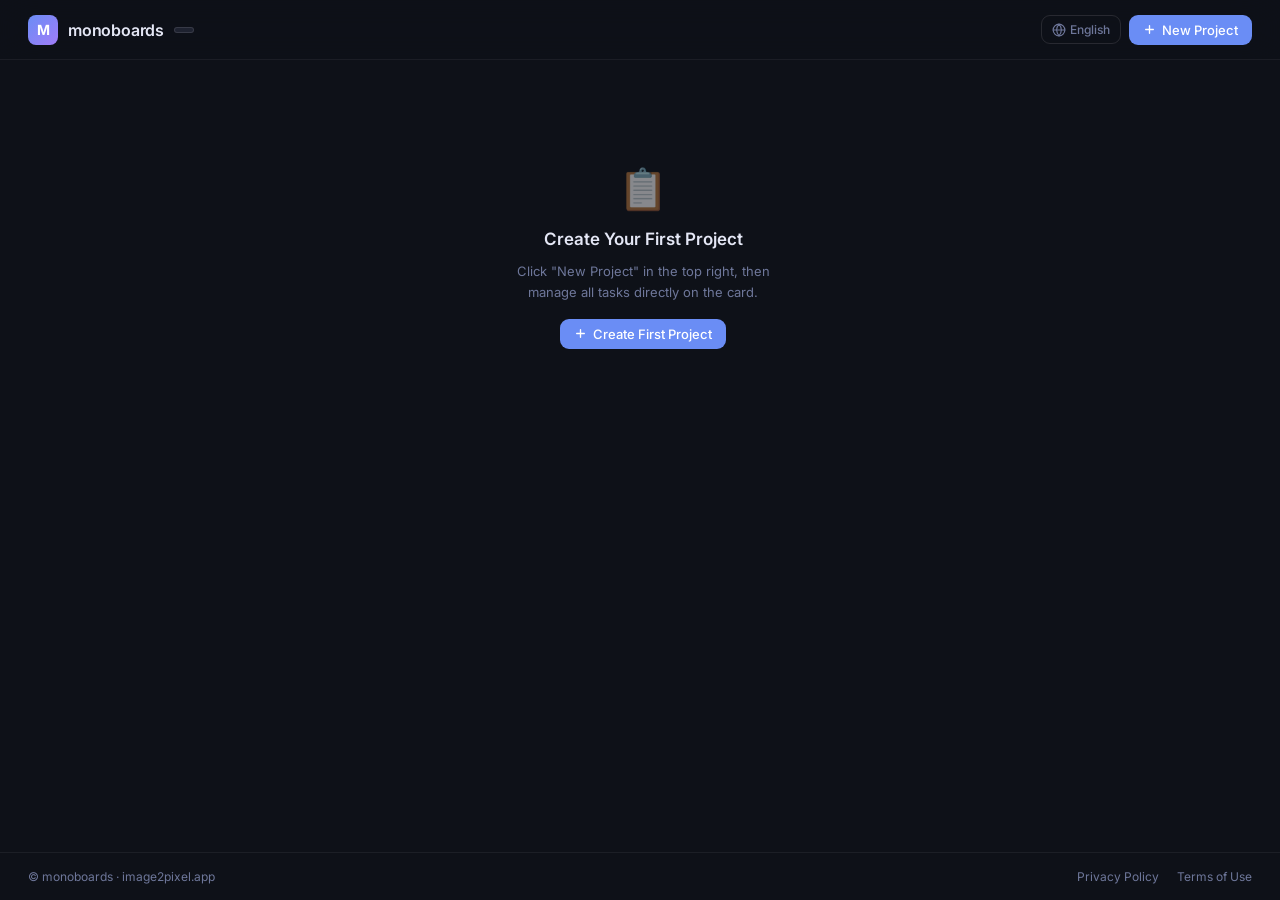
==== index.html @ 30603630 "chore: initial publish of static kanban app, README, and gitignore Made-with: Cursor" ====
<!DOCTYPE html>
<html lang="zh-TW">
<head>
  <meta charset="UTF-8" />
  <meta name="viewport" content="width=device-width, initial-scale=1.0" />
  <title>monoboards</title>
  <link rel="preconnect" href="https://fonts.googleapis.com">
  <link rel="preconnect" href="https://fonts.gstatic.com" crossorigin>
  <link href="https://fonts.googleapis.com/css2?family=Inter:ital,opsz,wght@0,14..32,300;0,14..32,400;0,14..32,500;0,14..32,600;0,14..32,700;1,14..32,400&display=swap" rel="stylesheet">
  <style>
    *, *::before, *::after { box-sizing: border-box; margin: 0; padding: 0; }
    :root {
      --bg: #0e1118;
      --surface: #161922;
      --surface2: #1e2230;
      --surface3: #272c3f;
      --border: rgba(255,255,255,0.06);
      --border2: rgba(255,255,255,0.11);
      --text: #e4e7f5;
      --text-muted: #6e779a;
      --text-dim: #3d4464;
      --accent: #6a8df5;
      --accent-soft: rgba(106,141,245,0.14);
      --accent-glow: rgba(106,141,245,0.35);
      --green: #3ecf72;
      --red: #f06b6b;
      --red-soft: rgba(240,107,107,0.12);
      --radius: 14px;
      --radius-sm: 9px;
      --radius-xs: 6px;
      --shadow: 0 2px 16px rgba(0,0,0,0.35);
      --shadow-lg: 0 8px 40px rgba(0,0,0,0.55);
    }
    html, body { min-height: 100%; font-family: 'Inter', -apple-system, sans-serif; background: var(--bg); color: var(--text); -webkit-font-smoothing: antialiased; }
    ::-webkit-scrollbar { width: 5px; height: 5px; }
    ::-webkit-scrollbar-track { background: transparent; }
    ::-webkit-scrollbar-thumb { background: var(--surface3); border-radius: 3px; }
    .app { min-height: 100vh; display: flex; flex-direction: column; }
    .header { position: sticky; top: 0; z-index: 50; background: rgba(14,17,24,0.88); backdrop-filter: blur(20px); border-bottom: 1px solid var(--border); padding: 0 28px; height: 60px; display: flex; align-items: center; justify-content: space-between; }
    .header-left { display: flex; align-items: center; gap: 10px; }
    .logo { width: 30px; height: 30px; border-radius: 8px; background: linear-gradient(135deg, #6a8df5 0%, #a07cf8 100%); display: flex; align-items: center; justify-content: center; font-size: 14px; font-weight: 700; color: #fff; letter-spacing: -0.5px; flex-shrink: 0; }
    .header-title { font-size: 16px; font-weight: 600; letter-spacing: -0.2px; }
    .header-badge { font-size: 11px; color: var(--text-muted); background: var(--surface2); border: 1px solid var(--border2); padding: 2px 9px; border-radius: 100px; }
    .header-actions { display: flex; gap: 8px; align-items: center; }
    .btn { display: inline-flex; align-items: center; gap: 6px; padding: 7px 14px; border-radius: var(--radius-sm); font-size: 13px; font-weight: 500; cursor: pointer; border: none; transition: all 0.15s ease; white-space: nowrap; font-family: inherit; }
    .btn-primary { background: var(--accent); color: #fff; }
    .btn-primary:hover { filter: brightness(1.12); box-shadow: 0 4px 14px var(--accent-glow); transform: translateY(-1px); }
    .btn-ghost { background: transparent; color: var(--text-muted); border: 1px solid var(--border2); }
    .btn-ghost:hover { background: var(--surface2); color: var(--text); }
    .icon-btn { width: 28px; height: 28px; border-radius: var(--radius-xs); background: transparent; border: none; cursor: pointer; display: flex; align-items: center; justify-content: center; color: var(--text-dim); transition: all 0.13s ease; flex-shrink: 0; }
    .icon-btn:hover { background: var(--surface3); color: var(--text-muted); }
    .icon-btn.del:hover { background: var(--red-soft); color: var(--red); }
    .lang-wrap { position: relative; }
    .lang-btn { gap: 4px; padding: 6px 10px; font-size: 12px; }
    .lang-menu { position: absolute; right: 0; top: 38px; z-index: 60; background: var(--surface); border: 1px solid var(--border2); border-radius: var(--radius-sm); box-shadow: var(--shadow-lg); min-width: 130px; padding: 6px; display: none; }
    .lang-menu.open { display: block; }
    .lang-item { width: 100%; display: flex; align-items: center; gap: 8px; padding: 8px 10px; border-radius: 8px; background: transparent; border: none; color: var(--text); cursor: pointer; font-family: inherit; font-size: 13px; text-align: left; }
    .lang-item:hover { background: var(--surface2); }
    .lang-item.active { color: var(--accent); }
    .main { flex: 1; padding: 24px 18px 24px 24px; overflow-x: auto; }
    .grid { display: flex; gap: 18px; align-items: flex-start; flex-wrap: nowrap; overflow-x: auto; overflow-y: hidden; padding-bottom: 8px; scroll-snap-type: x proximity; width: max-content; min-width: 100%; }
    .empty { min-width: 100%; display: flex; flex-direction: column; align-items: center; justify-content: center; gap: 12px; padding: 80px 20px; text-align: center; }
    .empty-icon { font-size: 40px; margin-bottom: 4px; opacity: 0.5; }
    .empty h2 { font-size: 17px; font-weight: 600; }
    .empty p { font-size: 13px; color: var(--text-muted); max-width: 280px; line-height: 1.6; }
    .card { width: 350px; flex: 0 0 350px; background: var(--surface); border: 1px solid var(--border); border-radius: var(--radius); display: flex; flex-direction: column; transition: border-color 0.2s, box-shadow 0.2s; scroll-snap-align: start; }
    .card:hover { border-color: var(--border2); box-shadow: var(--shadow); }
    .card.dragging { opacity: 0.55; transform: scale(0.98); }
    .card.drop-before { box-shadow: inset 3px 0 0 var(--accent); }
    .card.drop-after { box-shadow: inset -3px 0 0 var(--accent); }
    .card-accent { height: 3px; border-radius: var(--radius) var(--radius) 0 0; background: linear-gradient(90deg, var(--accent), #a07cf8); opacity: 0; transition: opacity 0.2s; }
    .card:hover .card-accent { opacity: 1; }
    .card-accent.full { opacity: 1; background: linear-gradient(90deg, var(--green), #34d39a); }
    .card-head { padding: 18px 18px 14px; display: flex; align-items: flex-start; gap: 10px; }
    .card-title-wrap { flex: 1; min-width: 0; }
    .card-name { font-size: 14px; font-weight: 600; color: var(--text); background: transparent; border: 1px solid transparent; border-radius: var(--radius-xs); padding: 2px 5px; margin: -2px -5px; width: 100%; outline: none; font-family: inherit; cursor: text; white-space: nowrap; overflow: hidden; text-overflow: ellipsis; transition: border-color 0.13s, background 0.13s; }
    .card-name:focus { border-color: var(--accent); background: var(--surface2); white-space: normal; overflow: visible; text-overflow: clip; }
    .card-name::placeholder { color: var(--text-dim); }
    .card-meta { font-size: 11px; color: var(--text-muted); margin-top: 3px; padding-left: 5px; }
    .card-actions { display: flex; gap: 2px; }
    .card-progress { padding: 0 18px 14px; }
    .prog-row { display: flex; justify-content: space-between; align-items: center; margin-bottom: 7px; }
    .prog-counts { font-size: 12px; color: var(--text-muted); }
    .prog-pct { font-size: 12px; font-weight: 600; color: var(--accent); }
    .prog-pct.done-all { color: var(--green); }
    .prog-track { height: 5px; background: var(--surface3); border-radius: 3px; overflow: hidden; }
    .prog-fill { height: 100%; border-radius: 3px; background: linear-gradient(90deg, var(--accent), #a07cf8); transition: width 0.35s cubic-bezier(0.4,0,0.2,1); }
    .prog-fill.done-all { background: linear-gradient(90deg, var(--green), #34d39a); }
    .divider { height: 1px; background: var(--border); margin: 0 18px; }
    .card-todos { padding: 12px 18px 0; display: flex; flex-direction: column; gap: 5px; }
    .todo-item { display: flex; align-items: center; gap: 9px; padding: 8px 10px; border-radius: var(--radius-xs); background: transparent; border: 1px solid transparent; transition: background 0.12s, border-color 0.12s; }
    .todo-item:hover { background: var(--surface2); border-color: var(--border); }
    .cb { width: 17px; height: 17px; border-radius: 5px; flex-shrink: 0; border: 1.5px solid var(--border2); cursor: pointer; background: transparent; display: flex; align-items: center; justify-content: center; transition: all 0.13s ease; }
    .cb:hover { border-color: var(--accent); }
    .cb.on { background: var(--green); border-color: var(--green); }
    .cb.on::after { content: ''; width: 9px; height: 5.5px; border-left: 1.8px solid #0e1118; border-bottom: 1.8px solid #0e1118; transform: rotate(-45deg) translate(0.5px, -0.5px); display: block; }
    .todo-text { flex: 1; font-size: 13px; color: var(--text); line-height: 1.45; background: transparent; border: 1px solid transparent; border-radius: 4px; padding: 1px 4px; outline: none; font-family: inherit; cursor: text; word-break: break-word; transition: border-color 0.12s, background 0.12s; }
    .todo-text:focus { border-color: var(--accent); background: var(--surface2); }
    .todo-text.done { text-decoration: line-through; color: var(--text-dim); }
    .todo-del { opacity: 0; transition: opacity 0.12s; }
    .todo-item:hover .todo-del { opacity: 1; }
    .todo-empty { padding: 16px 10px; text-align: center; font-size: 12px; color: var(--text-dim); border: 1px dashed var(--border2); border-radius: var(--radius-xs); }
    .card-add { padding: 10px 18px 16px; display: flex; gap: 7px; align-items: center; }
    .add-input { flex: 1; padding: 8px 12px; background: var(--surface2); border: 1px solid var(--border2); border-radius: var(--radius-sm); color: var(--text); font-size: 13px; font-family: inherit; outline: none; transition: border-color 0.13s; }
    .add-input::placeholder { color: var(--text-dim); }
    .add-input:focus { border-color: var(--accent); }
    .add-btn { width: 32px; height: 32px; border-radius: var(--radius-sm); flex-shrink: 0; background: var(--accent-soft); border: 1px solid rgba(106,141,245,0.2); cursor: pointer; display: flex; align-items: center; justify-content: center; color: var(--accent); transition: all 0.13s ease; }
    .add-btn:hover { background: var(--accent); color: #fff; }
    .add-card { background: transparent; border: 1.5px dashed var(--border2); border-radius: var(--radius); min-height: 140px; display: flex; flex-direction: column; align-items: center; justify-content: center; gap: 7px; cursor: pointer; color: var(--text-muted); font-size: 13px; font-weight: 500; transition: all 0.18s ease; width: 350px; flex: 0 0 350px; scroll-snap-align: start; }
    .add-card:hover { border-color: var(--accent); background: var(--accent-soft); color: var(--accent); }
    .add-card-icon { font-size: 22px; opacity: 0.7; }
    .more-wrap { position: relative; }
    .more-menu { position: absolute; right: 0; top: 34px; z-index: 20; background: var(--surface); border: 1px solid var(--border2); border-radius: var(--radius-sm); box-shadow: var(--shadow-lg); min-width: 150px; padding: 6px; display: none; }
    .more-menu.open { display: block; }
    .more-item { width: 100%; display: flex; align-items: center; gap: 8px; padding: 8px 10px; border-radius: 8px; background: transparent; border: none; color: var(--text); cursor: pointer; font-family: inherit; font-size: 13px; text-align: left; }
    .more-item:hover { background: var(--surface2); }
    .more-item.danger { color: var(--red); }
    .more-item.danger:hover { background: var(--red-soft); }
    .overlay { position: fixed; inset: 0; z-index: 200; background: rgba(0,0,0,0.55); backdrop-filter: blur(6px); display: flex; align-items: center; justify-content: center; padding: 20px; }
    .overlay.hidden { display: none; }
    .modal { background: var(--surface); border: 1px solid var(--border2); border-radius: var(--radius); width: 100%; max-width: 380px; padding: 26px; box-shadow: var(--shadow-lg); animation: popIn 0.18s cubic-bezier(0.34,1.3,0.64,1); }
    @keyframes popIn { from { opacity:0; transform:scale(0.94) translateY(8px); } to { opacity:1; transform:none; } }
    .modal-title { font-size: 15px; font-weight: 600; margin-bottom: 18px; }
    .form-label { display: block; font-size: 11px; font-weight: 500; color: var(--text-muted); text-transform: uppercase; letter-spacing: 0.06em; margin-bottom: 6px; }
    .form-input { width: 100%; padding: 9px 13px; background: var(--surface2); border: 1px solid var(--border2); border-radius: var(--radius-sm); color: var(--text); font-size: 14px; font-family: inherit; outline: none; transition: border-color 0.13s; }
    .form-input::placeholder { color: var(--text-dim); }
    .form-input:focus { border-color: var(--accent); }
    .modal-actions { display: flex; gap: 8px; justify-content: flex-end; margin-top: 22px; }
    .toasts { position: fixed; bottom: 20px; right: 20px; z-index: 300; display: flex; flex-direction: column; gap: 7px; }
    .toast { background: var(--surface2); border: 1px solid var(--border2); border-radius: var(--radius-sm); padding: 10px 15px; font-size: 13px; display: flex; align-items: center; gap: 9px; box-shadow: var(--shadow); animation: slideIn 0.18s ease; }
    .toast.ok { border-color: rgba(62,207,114,0.25); }
    @keyframes slideIn { from { opacity:0; transform:translateX(10px); } to { opacity:1; transform:none; } }
    .footer { border-top: 1px solid var(--border); padding: 16px 28px; display: flex; justify-content: space-between; align-items: center; font-size: 12px; color: var(--text-muted); flex-wrap: wrap; gap: 8px; }
    .footer-links { display: flex; gap: 18px; }
    .footer-links a { color: var(--text-muted); text-decoration: none; transition: color 0.15s; }
    .footer-links a:hover { color: var(--accent); }
    @media (max-width: 580px) { .header { padding: 0 16px; } .header-badge { display: none; } .main { padding: 14px; } .card, .add-card { width: 320px; flex-basis: 320px; } .footer { padding: 14px 16px; flex-direction: column; text-align: center; } }
  </style>
</head>
<body>
<div class="app">
  <header class="header">
    <div class="header-left">
      <div class="logo">M</div>
      <span class="header-title">monoboards</span>
      <span class="header-badge" id="headerBadge"></span>
    </div>
    <div class="header-actions">
      <div class="lang-wrap">
        <button class="btn btn-ghost lang-btn" id="langBtn" onclick="toggleLangMenu(event)">
          <svg width="14" height="14" viewBox="0 0 24 24" fill="none" stroke="currentColor" stroke-width="2" stroke-linecap="round" stroke-linejoin="round"><circle cx="12" cy="12" r="10"/><line x1="2" y1="12" x2="22" y2="12"/><path d="M12 2a15.3 15.3 0 0 1 4 10 15.3 15.3 0 0 1-4 10 15.3 15.3 0 0 1-4-10 15.3 15.3 0 0 1 4-10z"/></svg>
          <span id="langLabel"></span>
        </button>
        <div class="lang-menu" id="langMenu">
          <button class="lang-item" id="lang-zh-TW" onclick="setLang('zh-TW')">繁體中文</button>
          <button class="lang-item" id="lang-zh-CN" onclick="setLang('zh-CN')">简体中文</button>
          <button class="lang-item" id="lang-en" onclick="setLang('en')">English</button>
        </div>
      </div>
      <button class="btn btn-primary" onclick="openModal()">
        <svg width="13" height="13" viewBox="0 0 24 24" fill="none" stroke="currentColor" stroke-width="2.5" stroke-linecap="round" stroke-linejoin="round"><line x1="12" y1="5" x2="12" y2="19"/><line x1="5" y1="12" x2="19" y2="12"/></svg>
        <span id="addProjectBtn">新增項目</span>
      </button>
    </div>
  </header>

  <main class="main">
    <div class="grid" id="grid"></div>
  </main>
  <footer class="footer">
    <div>&copy; monoboards · <a href="https://image2pixel.app" style="color:var(--text-muted);text-decoration:none;">image2pixel.app</a></div>
    <div class="footer-links">
      <a href="privacy.html" id="footerPrivacy">隱私協議</a>
      <a href="terms.html" id="footerTerms">使用協議</a>
    </div>
  </footer>
</div>

<div class="overlay hidden" id="modalOverlay" onclick="if(event.target===this)closeModal()">
  <div class="modal">
    <div class="modal-title" id="modalTitle">新增項目</div>
    <label class="form-label" id="modalLabel">項目名稱</label>
    <input class="form-input" id="newName" placeholder="例如：網站改版、Q3 計劃…" maxlength="80"
      onkeydown="if(event.key==='Enter')confirmModal()" />
    <div class="modal-actions">
      <button class="btn btn-ghost" id="modalCancel" onclick="closeModal()">取消</button>
      <button class="btn btn-primary" id="modalCreate" onclick="confirmModal()">建立</button>
    </div>
  </div>
</div>

<div class="toasts" id="toasts"></div>

<script>
const I18N = {
  'zh-TW': {
    addProject: '新增項目',
    newProject: '新增項目',
    projectName: '項目名稱',
    projectNamePlaceholder: '例如：網站改版、Q3 計劃…',
    cancel: '取消',
    create: '建立',
    projectsCount: '{0} 個項目',
    completedCount: '{0}/{1} 已完成',
    allDone: '全部完成 ✓',
    emptyTitle: '建立你的第一個項目',
    emptyDesc: '點擊右上角「新增項目」，然後直接在卡片上管理所有待辦事項。',
    emptyButton: '新增第一個項目',
    todoEmpty: '在下方輸入框新增待辦事項',
    addTodoPlaceholder: '新增待辦…',
    add: '新增',
    export: '導出',
    more: '更多',
    deleteProject: '刪除項目',
    deleteTodo: '刪除',
    confirmDeleteProject: '確定刪除這個項目？',
    toastProjectDeleted: '項目已刪除',
    toastProjectCreated: '項目已建立',
    toastNoProjects: '沒有項目可以導出',
    toastExported: '已導出 Markdown',
    toastProjectExported: '已導出該項目 Markdown',
    mdTitle: 'monoboards',
    mdExportedAt: '導出時間：',
    mdProgress: '進度：',
    mdNoTodos: '尚無待辦事項',
    privacy: '隱私協議',
    terms: '使用協議',
    dateLocale: 'zh-TW'
  },
  'zh-CN': {
    addProject: '新增项目',
    newProject: '新增项目',
    projectName: '项目名称',
    projectNamePlaceholder: '例如：网站改版、Q3 计划…',
    cancel: '取消',
    create: '创建',
    projectsCount: '{0} 个项目',
    completedCount: '{0}/{1} 已完成',
    allDone: '全部完成 ✓',
    emptyTitle: '建立你的第一个项目',
    emptyDesc: '点击右上角「新增项目」，然后直接在卡片上管理所有待办事项。',
    emptyButton: '新增第一个项目',
    todoEmpty: '在下方输入框新增待办事项',
    addTodoPlaceholder: '新增待办…',
    add: '新增',
    export: '导出',
    more: '更多',
    deleteProject: '删除项目',
    deleteTodo: '删除',
    confirmDeleteProject: '确定删除这个项目？',
    toastProjectDeleted: '项目已删除',
    toastProjectCreated: '项目已创建',
    toastNoProjects: '没有项目可以导出',
    toastExported: '已导出 Markdown',
    toastProjectExported: '已导出该项目 Markdown',
    mdTitle: 'monoboards',
    mdExportedAt: '导出时间：',
    mdProgress: '进度：',
    mdNoTodos: '暂无待办事项',
    privacy: '隐私协议',
    terms: '使用协议',
    dateLocale: 'zh-CN'
  },
  'en': {
    addProject: 'New Project',
    newProject: 'New Project',
    projectName: 'Project Name',
    projectNamePlaceholder: 'e.g. Website Redesign, Q3 Planning…',
    cancel: 'Cancel',
    create: 'Create',
    projectsCount: '{0} projects',
    completedCount: '{0}/{1} done',
    allDone: 'All Done ✓',
    emptyTitle: 'Create Your First Project',
    emptyDesc: 'Click "New Project" in the top right, then manage all tasks directly on the card.',
    emptyButton: 'Create First Project',
    todoEmpty: 'Add a task below',
    addTodoPlaceholder: 'Add a task…',
    add: 'Add',
    export: 'Export',
    more: 'More',
    deleteProject: 'Delete Project',
    deleteTodo: 'Delete',
    confirmDeleteProject: 'Are you sure you want to delete this project?',
    toastProjectDeleted: 'Project deleted',
    toastProjectCreated: 'Project created',
    toastNoProjects: 'No projects to export',
    toastExported: 'Exported Markdown',
    toastProjectExported: 'Project Markdown exported',
    mdTitle: 'monoboards',
    mdExportedAt: 'Exported at:',
    mdProgress: 'Progress:',
    mdNoTodos: 'No tasks yet',
    privacy: 'Privacy Policy',
    terms: 'Terms of Use',
    dateLocale: 'en-US'
  }
};

const LANG_NAMES = { 'zh-TW': '繁體中文', 'zh-CN': '简体中文', 'en': 'English' };

function detectLang() {
  const saved = localStorage.getItem('monoboards-lang');
  if (saved && I18N[saved]) return saved;
  const nav = navigator.language || navigator.userLanguage || 'zh-TW';
  if (nav.startsWith('zh-TW') || nav.startsWith('zh-HK')) return 'zh-TW';
  if (nav.startsWith('zh')) return 'zh-CN';
  if (nav.startsWith('en')) return 'en';
  return 'zh-TW';
}

let currentLang = detectLang();
document.documentElement.lang = currentLang === 'en' ? 'en' : currentLang;

function t(key, ...args) {
  let s = (I18N[currentLang] && I18N[currentLang][key]) || I18N['zh-TW'][key] || key;
  args.forEach((a, i) => { s = s.replace(new RegExp('\\{' + i + '\\}', 'g'), a); });
  return s;
}

function setLang(lang) {
  if (!I18N[lang]) return;
  currentLang = lang;
  localStorage.setItem('monoboards-lang', lang);
  document.documentElement.lang = lang === 'en' ? 'en' : lang;
  closeLangMenu();
  updateStaticText();
  render();
}

function toggleLangMenu(e) {
  e.stopPropagation();
  const menu = document.getElementById('langMenu');
  const isOpen = menu.classList.contains('open');
  closeMenus();
  if (!isOpen) menu.classList.add('open');
}

function closeLangMenu() {
  document.getElementById('langMenu').classList.remove('open');
}

function updateStaticText() {
  document.getElementById('langLabel').textContent = LANG_NAMES[currentLang];
  document.getElementById('addProjectBtn').textContent = t('addProject');
  document.getElementById('modalTitle').textContent = t('newProject');
  document.getElementById('modalLabel').textContent = t('projectName');
  document.getElementById('newName').placeholder = t('projectNamePlaceholder');
  document.getElementById('modalCancel').textContent = t('cancel');
  document.getElementById('modalCreate').textContent = t('create');
  document.getElementById('footerPrivacy').textContent = t('privacy');
  document.getElementById('footerTerms').textContent = t('terms');
  document.querySelectorAll('.lang-item').forEach(el => el.classList.remove('active'));
  document.getElementById('lang-' + currentLang).classList.add('active');
}

const KEY = 'kanban-v2';
function load() { try { return JSON.parse(localStorage.getItem(KEY)) || { projects:[] }; } catch { return { projects:[] }; } }
function save() { try { localStorage.setItem(KEY, JSON.stringify(state)); } catch {} }
function uid() { return Math.random().toString(36).slice(2) + Date.now().toString(36); }
let state = load();

function sortedProjects() { return [...state.projects].sort((a, b) => (a.order ?? 0) - (b.order ?? 0)); }
function resequence() { state.projects.forEach((p, i) => p.order = i); }
function render() { renderGrid(); renderBadge(); }
function renderBadge() {
  const el = document.getElementById('headerBadge');
  const n = state.projects.length;
  if (!n) { el.textContent = ''; return; }
  const done = state.projects.reduce((s,p) => s + p.todos.filter(t=>t.done).length, 0);
  const total = state.projects.reduce((s,p) => s + p.todos.length, 0);
  el.textContent = t('projectsCount', n) + ' \u00b7 ' + t('completedCount', done, total);
}
function pct(p) { return p.todos.length ? Math.round(p.todos.filter(t=>t.done).length / p.todos.length * 100) : 0; }

function renderGrid() {
  const grid = document.getElementById('grid');
  const projects = sortedProjects();
  if (!projects.length) {
    grid.innerHTML = `
      <div class="empty">
        <div class="empty-icon">\ud83d\udccb</div>
        <h2>${escHtml(t('emptyTitle'))}</h2>
        <p>${escHtml(t('emptyDesc'))}</p>
        <button class="btn btn-primary" style="margin-top:4px" onclick="openModal()">
          <svg width="13" height="13" viewBox="0 0 24 24" fill="none" stroke="currentColor" stroke-width="2.5" stroke-linecap="round" stroke-linejoin="round"><line x1="12" y1="5" x2="12" y2="19"/><line x1="5" y1="12" x2="19" y2="12"/></svg>
          ${escHtml(t('emptyButton'))}
        </button>
      </div>`;
    return;
  }
  grid.innerHTML = projects.map(p => cardHtml(p)).join('') + addCardHtml();
  bindDrag();
}

function patchCard(pid) {
  const p = state.projects.find(x => x.id === pid);
  if (!p) { render(); return; }
  const el = document.getElementById('card-' + pid);
  if (!el) { render(); return; }
  el.outerHTML = cardHtml(p);
  renderBadge();
}

function closeMenus() {
  document.querySelectorAll('.more-menu.open').forEach(el => el.classList.remove('open'));
  closeLangMenu();
}

function bindDrag() {
  document.querySelectorAll('.card').forEach(card => {
    card.draggable = true;
    card.addEventListener('dragstart', onDragStart);
    card.addEventListener('dragend', onDragEnd);
    card.addEventListener('dragover', onDragOver);
    card.addEventListener('dragleave', onDragLeave);
    card.addEventListener('drop', onDrop);
  });
}

function onDragStart(e) {
  const card = e.currentTarget;
  if (!card.id) return;
  card.classList.add('dragging');
  e.dataTransfer.effectAllowed = 'move';
  e.dataTransfer.setData('text/plain', card.id);
}

function onDragEnd() {
  document.querySelectorAll('.card.drop-before,.card.drop-after,.card.dragging').forEach(el => el.classList.remove('drop-before', 'drop-after', 'dragging'));
}

function onDragOver(e) {
  e.preventDefault();
  const target = e.currentTarget;
  if (!target.id || target.classList.contains('dragging')) return;
  const rect = target.getBoundingClientRect();
  const before = e.clientX < rect.left + rect.width / 2;
  target.classList.toggle('drop-before', before);
  target.classList.toggle('drop-after', !before);
}

function onDragLeave(e) {
  e.currentTarget.classList.remove('drop-before', 'drop-after');
}

function onDrop(e) {
  e.preventDefault();
  const sourceId = e.dataTransfer.getData('text/plain');
  const target = e.currentTarget;
  if (!sourceId || !target.id || sourceId === target.id) return;
  const sourceIndex = state.projects.findIndex(p => 'card-' + p.id === sourceId);
  const targetIndex = state.projects.findIndex(p => 'card-' + p.id === target.id);
  if (sourceIndex < 0 || targetIndex < 0) return;
  const [moved] = state.projects.splice(sourceIndex, 1);
  const insertIndex = sourceIndex < targetIndex && target.classList.contains('drop-after') ? targetIndex : targetIndex + (target.classList.contains('drop-after') ? 1 : 0);
  state.projects.splice(Math.max(0, Math.min(insertIndex, state.projects.length)), 0, moved);
  resequence();
  save();
  render();
}

function cardHtml(p) {
  const done = p.todos.filter(t=>t.done).length;
  const total = p.todos.length;
  const pp = pct(p);
  const full = total > 0 && done === total;
  const todos = p.todos.length
    ? p.todos.map(todo => `
      <div class="todo-item">
        <div class="cb ${todo.done?'on':''}" onclick="toggleTodo('${p.id}','${todo.id}')"></div>
        <div class="todo-text ${todo.done?'done':''}"
          contenteditable="true"
          onblur="saveTodo('${p.id}','${todo.id}',this)"
          onkeydown="if(event.key==='Enter'){event.preventDefault();this.blur()}"
        >${escHtml(todo.text)}</div>
        <button class="icon-btn del todo-del" onclick="deleteTodo('${p.id}','${todo.id}'); event.stopPropagation();" title="${escAttr(t('deleteTodo'))}">
          <svg width="12" height="12" viewBox="0 0 24 24" fill="none" stroke="currentColor" stroke-width="2" stroke-linecap="round" stroke-linejoin="round"><line x1="18" y1="6" x2="6" y2="18"/><line x1="6" y1="6" x2="18" y2="18"/></svg>
        </button>
      </div>`).join('')
    : `<div class="todo-empty">${escHtml(t('todoEmpty'))}</div>`;

  return `
  <div class="card" id="card-${p.id}">
    <div class="card-accent${full?' full':''}"></div>
    <div class="card-head">
      <div class="card-title-wrap">
        <input class="card-name" value="${escAttr(p.name)}" placeholder="${escAttr(t('projectName'))}"
          onblur="renameProject('${p.id}',this.value)"
          onkeydown="if(event.key==='Enter')this.blur()" />
        <div class="card-meta">${formatDate(p.createdAt)}</div>
      </div>
      <div class="card-actions">
        <button class="icon-btn" onclick="exportProjectMd('${p.id}'); event.stopPropagation();" title="${escAttr(t('export'))}">
          <svg width="13" height="13" viewBox="0 0 24 24" fill="none" stroke="currentColor" stroke-width="2" stroke-linecap="round" stroke-linejoin="round"><path d="M21 15v4a2 2 0 0 1-2 2H5a2 2 0 0 1-2-2v-4"/><polyline points="7 10 12 15 17 10"/><line x1="12" y1="15" x2="12" y2="3"/></svg>
        </button>
        <div class="more-wrap">
          <button class="icon-btn" onclick="toggleMore('${p.id}', event)" title="${escAttr(t('more'))}">
            <svg width="13" height="13" viewBox="0 0 24 24" fill="none" stroke="currentColor" stroke-width="2" stroke-linecap="round" stroke-linejoin="round"><circle cx="12" cy="5" r="1"/><circle cx="12" cy="12" r="1"/><circle cx="12" cy="19" r="1"/></svg>
          </button>
          <div class="more-menu" id="more-${p.id}" onclick="event.stopPropagation()">
            <button class="more-item danger" onclick="deleteProject('${p.id}')">
              <svg width="13" height="13" viewBox="0 0 24 24" fill="none" stroke="currentColor" stroke-width="2" stroke-linecap="round" stroke-linejoin="round"><polyline points="3 6 5 6 21 6"/><path d="M19 6l-1 14H6L5 6"/><path d="M10 11v6"/><path d="M14 11v6"/><path d="M9 6V4h6v2"/></svg>
              ${escHtml(t('deleteProject'))}
            </button>
          </div>
        </div>
      </div>
    </div>

    <div class="card-progress">
      <div class="prog-row">
        <span class="prog-counts">${escHtml(t('completedCount', done, total))}</span>
        <span class="prog-pct${full?' done-all':''}">${full ? t('allDone') : pp + '%'}</span>
      </div>
      <div class="prog-track">
        <div class="prog-fill${full?' done-all':''}" style="width:${pp}%"></div>
      </div>
    </div>

    <div class="divider"></div>

    <div class="card-todos" id="todos-${p.id}">${todos}</div>

    <div class="card-add">
      <input class="add-input" id="inp-${p.id}" placeholder="${escAttr(t('addTodoPlaceholder'))}" maxlength="200"
        onkeydown="if(event.key==='Enter')addTodo('${p.id}')" />
      <button class="add-btn" onclick="addTodo('${p.id}')" title="${escAttr(t('add'))}">
        <svg width="14" height="14" viewBox="0 0 24 24" fill="none" stroke="currentColor" stroke-width="2.5" stroke-linecap="round" stroke-linejoin="round"><line x1="12" y1="5" x2="12" y2="19"/><line x1="5" y1="12" x2="19" y2="12"/></svg>
      </button>
    </div>
  </div>`;
}

function addCardHtml() {
  return `<div class="add-card" onclick="openModal()">
    <div class="add-card-icon">＋</div>
    <span>${escHtml(t('addProject'))}</span>
  </div>`;
}

function toggleMore(pid, event) {
  event.stopPropagation();
  const menu = document.getElementById('more-' + pid);
  const isOpen = menu.classList.contains('open');
  closeMenus();
  if (!isOpen) menu.classList.add('open');
}

document.addEventListener('click', () => closeMenus());

function renameProject(pid, val) {
  const p = state.projects.find(x => x.id === pid);
  if (!p || !val.trim()) { if(p) { const el=document.getElementById('card-'+pid); if(el)el.querySelector('.card-name').value=p.name; } return; }
  p.name = val.trim();
  save();
  renderBadge();
}

function deleteProject(pid) {
  if (!confirm(t('confirmDeleteProject'))) return;
  state.projects = state.projects.filter(x => x.id !== pid);
  resequence();
  save();
  render();
  toast(t('toastProjectDeleted'));
}

function addTodo(pid) {
  const inp = document.getElementById('inp-' + pid);
  const text = inp.value.trim();
  if (!text) return;
  const p = state.projects.find(x => x.id === pid);
  if (!p) return;
  p.todos.push({ id: uid(), text, done: false, createdAt: new Date().toISOString() });
  save();
  inp.value = '';
  patchCard(pid);
  requestAnimationFrame(() => { const ni = document.getElementById('inp-' + pid); if (ni) ni.focus(); });
}

function toggleTodo(pid, tid) {
  const p = state.projects.find(x => x.id === pid);
  if (!p) return;
  const t = p.todos.find(x => x.id === tid);
  if (!t) return;
  t.done = !t.done;
  save();
  patchCard(pid);
}

function deleteTodo(pid, tid) {
  const p = state.projects.find(x => x.id === pid);
  if (!p) return;
  p.todos = p.todos.filter(x => x.id !== tid);
  save();
  patchCard(pid);
}

function saveTodo(pid, tid, el) {
  const text = el.innerText.trim();
  const p = state.projects.find(x => x.id === pid);
  if (!p) return;
  const t = p.todos.find(x => x.id === tid);
  if (!t) return;
  if (!text) { el.innerText = t.text; return; }
  t.text = text;
  save();
}

function openModal() {
  closeMenus();
  document.getElementById('modalOverlay').classList.remove('hidden');
  requestAnimationFrame(() => document.getElementById('newName').focus());
}
function closeModal() {
  document.getElementById('modalOverlay').classList.add('hidden');
  document.getElementById('newName').value = '';
}
function confirmModal() {
  const name = document.getElementById('newName').value.trim();
  if (!name) return;
  state.projects.push({ id: uid(), name, todos: [], createdAt: new Date().toISOString(), order: state.projects.length });
  resequence();
  save();
  closeModal();
  render();
  toast(t('toastProjectCreated'), true);
}

function exportMd() {
  if (!state.projects.length) { toast(t('toastNoProjects')); return; }
  const locale = t('dateLocale');
  const lines = ['# ' + t('mdTitle'), '', `> ${t('mdExportedAt')}${new Date().toLocaleString(locale)}`, ''];
  sortedProjects().forEach(p => {
    const done = p.todos.filter(t=>t.done).length;
    const total = p.todos.length;
    const pp = total ? Math.round(done/total*100) : 0;
    lines.push(`## ${p.name}`);
    lines.push('');
    lines.push(`**${t('mdProgress')}** ${done}/${total} (${pp}%)  ${'█'.repeat(Math.round(pp/10))}${'░'.repeat(10-Math.round(pp/10))}`);
    lines.push('');
    if (p.todos.length) p.todos.forEach(t => lines.push(`- [${t.done?'x':' '}] ${t.text}`));
    else lines.push(`_${t('mdNoTodos')}_`);
    lines.push('');
  });
  downloadText(lines.join('\n'), `kanban-${new Date().toISOString().slice(0,10)}.md`, 'text/markdown;charset=utf-8');
  toast(t('toastExported'), true);
}

function exportProjectMd(pid) {
  const p = state.projects.find(x => x.id === pid);
  if (!p) return;
  const done = p.todos.filter(t=>t.done).length;
  const total = p.todos.length;
  const pp = total ? Math.round(done/total*100) : 0;
  const locale = t('dateLocale');
  const lines = [`# ${p.name}`, '', `> ${t('mdExportedAt')}${new Date().toLocaleString(locale)}`, '', `**${t('mdProgress')}** ${done}/${total} (${pp}%)  ${'█'.repeat(Math.round(pp/10))}${'░'.repeat(10-Math.round(pp/10))}`, ''];
  if (p.todos.length) p.todos.forEach(t => lines.push(`- [${t.done?'x':' '}] ${t.text}`));
  else lines.push(`_${t('mdNoTodos')}_`);
  downloadText(lines.join('\n'), `${slugify(p.name)}-${new Date().toISOString().slice(0,10)}.md`, 'text/markdown;charset=utf-8');
  toast(t('toastProjectExported'), true);
}

function downloadText(text, filename, type) {
  const blob = new Blob([text], { type });
  const a = Object.assign(document.createElement('a'), { href: URL.createObjectURL(blob), download: filename });
  document.body.appendChild(a); a.click(); document.body.removeChild(a);
  setTimeout(() => URL.revokeObjectURL(a.href), 1000);
}

function slugify(text) {
  return String(text).trim().toLowerCase().replace(/[^\w\u4e00-\u9fff]+/g, '-').replace(/^-+|-+$/g, '') || 'project';
}

function toast(msg, ok = false) {
  const c = document.getElementById('toasts');
  const el = document.createElement('div');
  el.className = 'toast' + (ok ? ' ok' : '');
  el.innerHTML = `<span>${ok ? '✓' : 'ℹ'}</span><span>${escHtml(msg)}</span>`;
  c.appendChild(el);
  setTimeout(() => { el.style.transition='opacity 0.2s'; el.style.opacity='0'; setTimeout(()=>el.remove(), 200); }, 2600);
}

function escHtml(s) { return String(s).replace(/&/g,'&amp;').replace(/</g,'&lt;').replace(/>/g,'&gt;'); }
function escAttr(s) { return String(s).replace(/"/g,'&quot;').replace(/'/g,'&#39;'); }
function formatDate(iso) { return iso ? new Date(iso).toLocaleDateString(t('dateLocale'), { year:'numeric', month:'short', day:'numeric' }) : ''; }

document.addEventListener('keydown', e => {
  if (e.key === 'Escape' && !document.getElementById('modalOverlay').classList.contains('hidden')) closeModal();
});

updateStaticText();
render();
</script>
</body>
</html>
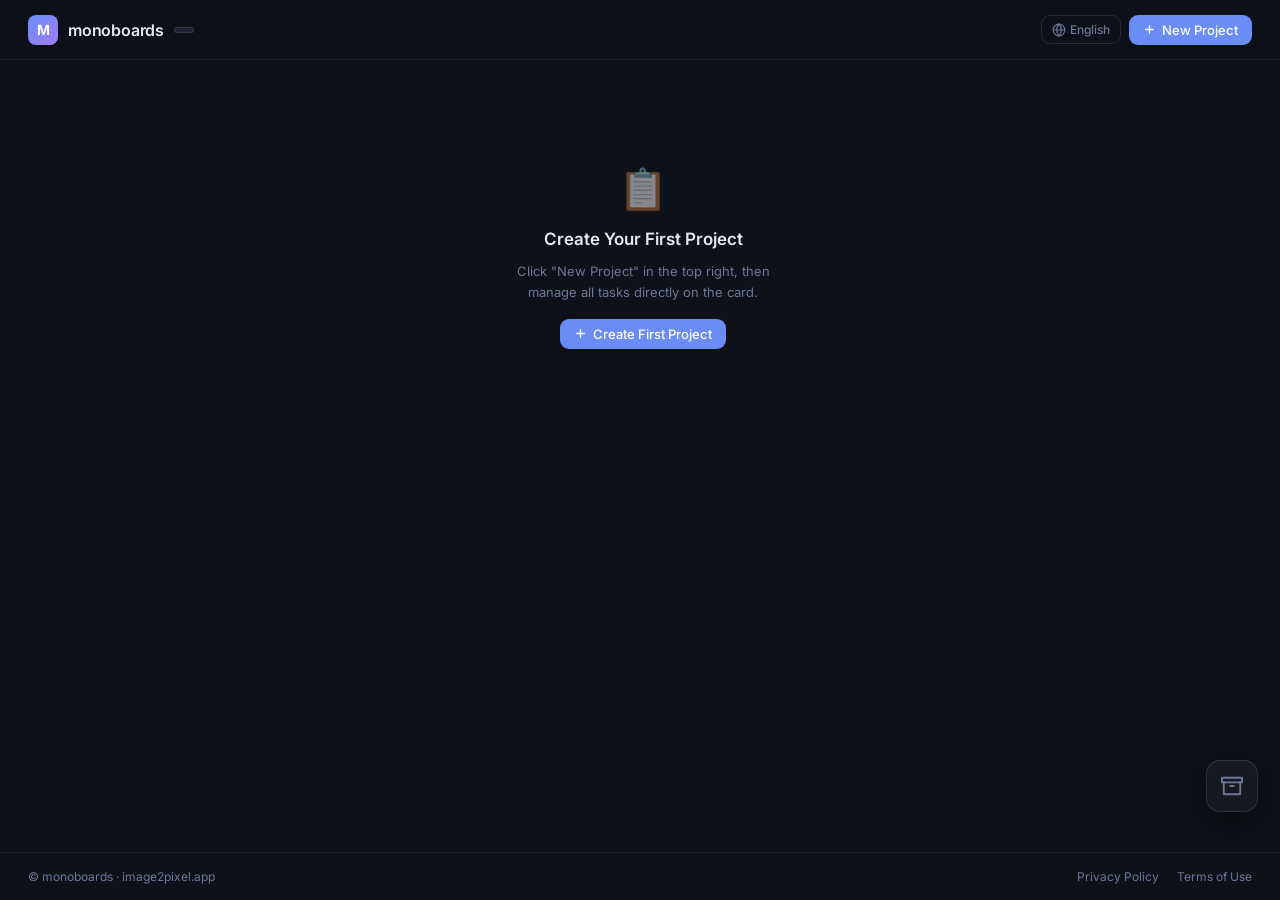
==== commit 4969077a: "feat: add project archive view, FAB entry, and two-section Markdown export Made-with: Cursor" ====
--- a/index.html
+++ b/index.html
@@ -7,135 +7,7 @@
   <link rel="preconnect" href="https://fonts.googleapis.com">
   <link rel="preconnect" href="https://fonts.gstatic.com" crossorigin>
   <link href="https://fonts.googleapis.com/css2?family=Inter:ital,opsz,wght@0,14..32,300;0,14..32,400;0,14..32,500;0,14..32,600;0,14..32,700;1,14..32,400&display=swap" rel="stylesheet">
-  <style>
-    *, *::before, *::after { box-sizing: border-box; margin: 0; padding: 0; }
-    :root {
-      --bg: #0e1118;
-      --surface: #161922;
-      --surface2: #1e2230;
-      --surface3: #272c3f;
-      --border: rgba(255,255,255,0.06);
-      --border2: rgba(255,255,255,0.11);
-      --text: #e4e7f5;
-      --text-muted: #6e779a;
-      --text-dim: #3d4464;
-      --accent: #6a8df5;
-      --accent-soft: rgba(106,141,245,0.14);
-      --accent-glow: rgba(106,141,245,0.35);
-      --green: #3ecf72;
-      --red: #f06b6b;
-      --red-soft: rgba(240,107,107,0.12);
-      --radius: 14px;
-      --radius-sm: 9px;
-      --radius-xs: 6px;
-      --shadow: 0 2px 16px rgba(0,0,0,0.35);
-      --shadow-lg: 0 8px 40px rgba(0,0,0,0.55);
-    }
-    html, body { min-height: 100%; font-family: 'Inter', -apple-system, sans-serif; background: var(--bg); color: var(--text); -webkit-font-smoothing: antialiased; }
-    ::-webkit-scrollbar { width: 5px; height: 5px; }
-    ::-webkit-scrollbar-track { background: transparent; }
-    ::-webkit-scrollbar-thumb { background: var(--surface3); border-radius: 3px; }
-    .app { min-height: 100vh; display: flex; flex-direction: column; }
-    .header { position: sticky; top: 0; z-index: 50; background: rgba(14,17,24,0.88); backdrop-filter: blur(20px); border-bottom: 1px solid var(--border); padding: 0 28px; height: 60px; display: flex; align-items: center; justify-content: space-between; }
-    .header-left { display: flex; align-items: center; gap: 10px; }
-    .logo { width: 30px; height: 30px; border-radius: 8px; background: linear-gradient(135deg, #6a8df5 0%, #a07cf8 100%); display: flex; align-items: center; justify-content: center; font-size: 14px; font-weight: 700; color: #fff; letter-spacing: -0.5px; flex-shrink: 0; }
-    .header-title { font-size: 16px; font-weight: 600; letter-spacing: -0.2px; }
-    .header-badge { font-size: 11px; color: var(--text-muted); background: var(--surface2); border: 1px solid var(--border2); padding: 2px 9px; border-radius: 100px; }
-    .header-actions { display: flex; gap: 8px; align-items: center; }
-    .btn { display: inline-flex; align-items: center; gap: 6px; padding: 7px 14px; border-radius: var(--radius-sm); font-size: 13px; font-weight: 500; cursor: pointer; border: none; transition: all 0.15s ease; white-space: nowrap; font-family: inherit; }
-    .btn-primary { background: var(--accent); color: #fff; }
-    .btn-primary:hover { filter: brightness(1.12); box-shadow: 0 4px 14px var(--accent-glow); transform: translateY(-1px); }
-    .btn-ghost { background: transparent; color: var(--text-muted); border: 1px solid var(--border2); }
-    .btn-ghost:hover { background: var(--surface2); color: var(--text); }
-    .icon-btn { width: 28px; height: 28px; border-radius: var(--radius-xs); background: transparent; border: none; cursor: pointer; display: flex; align-items: center; justify-content: center; color: var(--text-dim); transition: all 0.13s ease; flex-shrink: 0; }
-    .icon-btn:hover { background: var(--surface3); color: var(--text-muted); }
-    .icon-btn.del:hover { background: var(--red-soft); color: var(--red); }
-    .lang-wrap { position: relative; }
-    .lang-btn { gap: 4px; padding: 6px 10px; font-size: 12px; }
-    .lang-menu { position: absolute; right: 0; top: 38px; z-index: 60; background: var(--surface); border: 1px solid var(--border2); border-radius: var(--radius-sm); box-shadow: var(--shadow-lg); min-width: 130px; padding: 6px; display: none; }
-    .lang-menu.open { display: block; }
-    .lang-item { width: 100%; display: flex; align-items: center; gap: 8px; padding: 8px 10px; border-radius: 8px; background: transparent; border: none; color: var(--text); cursor: pointer; font-family: inherit; font-size: 13px; text-align: left; }
-    .lang-item:hover { background: var(--surface2); }
-    .lang-item.active { color: var(--accent); }
-    .main { flex: 1; padding: 24px 18px 24px 24px; overflow-x: auto; }
-    .grid { display: flex; gap: 18px; align-items: flex-start; flex-wrap: nowrap; overflow-x: auto; overflow-y: hidden; padding-bottom: 8px; scroll-snap-type: x proximity; width: max-content; min-width: 100%; }
-    .empty { min-width: 100%; display: flex; flex-direction: column; align-items: center; justify-content: center; gap: 12px; padding: 80px 20px; text-align: center; }
-    .empty-icon { font-size: 40px; margin-bottom: 4px; opacity: 0.5; }
-    .empty h2 { font-size: 17px; font-weight: 600; }
-    .empty p { font-size: 13px; color: var(--text-muted); max-width: 280px; line-height: 1.6; }
-    .card { width: 350px; flex: 0 0 350px; background: var(--surface); border: 1px solid var(--border); border-radius: var(--radius); display: flex; flex-direction: column; transition: border-color 0.2s, box-shadow 0.2s; scroll-snap-align: start; }
-    .card:hover { border-color: var(--border2); box-shadow: var(--shadow); }
-    .card.dragging { opacity: 0.55; transform: scale(0.98); }
-    .card.drop-before { box-shadow: inset 3px 0 0 var(--accent); }
-    .card.drop-after { box-shadow: inset -3px 0 0 var(--accent); }
-    .card-accent { height: 3px; border-radius: var(--radius) var(--radius) 0 0; background: linear-gradient(90deg, var(--accent), #a07cf8); opacity: 0; transition: opacity 0.2s; }
-    .card:hover .card-accent { opacity: 1; }
-    .card-accent.full { opacity: 1; background: linear-gradient(90deg, var(--green), #34d39a); }
-    .card-head { padding: 18px 18px 14px; display: flex; align-items: flex-start; gap: 10px; }
-    .card-title-wrap { flex: 1; min-width: 0; }
-    .card-name { font-size: 14px; font-weight: 600; color: var(--text); background: transparent; border: 1px solid transparent; border-radius: var(--radius-xs); padding: 2px 5px; margin: -2px -5px; width: 100%; outline: none; font-family: inherit; cursor: text; white-space: nowrap; overflow: hidden; text-overflow: ellipsis; transition: border-color 0.13s, background 0.13s; }
-    .card-name:focus { border-color: var(--accent); background: var(--surface2); white-space: normal; overflow: visible; text-overflow: clip; }
-    .card-name::placeholder { color: var(--text-dim); }
-    .card-meta { font-size: 11px; color: var(--text-muted); margin-top: 3px; padding-left: 5px; }
-    .card-actions { display: flex; gap: 2px; }
-    .card-progress { padding: 0 18px 14px; }
-    .prog-row { display: flex; justify-content: space-between; align-items: center; margin-bottom: 7px; }
-    .prog-counts { font-size: 12px; color: var(--text-muted); }
-    .prog-pct { font-size: 12px; font-weight: 600; color: var(--accent); }
-    .prog-pct.done-all { color: var(--green); }
-    .prog-track { height: 5px; background: var(--surface3); border-radius: 3px; overflow: hidden; }
-    .prog-fill { height: 100%; border-radius: 3px; background: linear-gradient(90deg, var(--accent), #a07cf8); transition: width 0.35s cubic-bezier(0.4,0,0.2,1); }
-    .prog-fill.done-all { background: linear-gradient(90deg, var(--green), #34d39a); }
-    .divider { height: 1px; background: var(--border); margin: 0 18px; }
-    .card-todos { padding: 12px 18px 0; display: flex; flex-direction: column; gap: 5px; }
-    .todo-item { display: flex; align-items: center; gap: 9px; padding: 8px 10px; border-radius: var(--radius-xs); background: transparent; border: 1px solid transparent; transition: background 0.12s, border-color 0.12s; }
-    .todo-item:hover { background: var(--surface2); border-color: var(--border); }
-    .cb { width: 17px; height: 17px; border-radius: 5px; flex-shrink: 0; border: 1.5px solid var(--border2); cursor: pointer; background: transparent; display: flex; align-items: center; justify-content: center; transition: all 0.13s ease; }
-    .cb:hover { border-color: var(--accent); }
-    .cb.on { background: var(--green); border-color: var(--green); }
-    .cb.on::after { content: ''; width: 9px; height: 5.5px; border-left: 1.8px solid #0e1118; border-bottom: 1.8px solid #0e1118; transform: rotate(-45deg) translate(0.5px, -0.5px); display: block; }
-    .todo-text { flex: 1; font-size: 13px; color: var(--text); line-height: 1.45; background: transparent; border: 1px solid transparent; border-radius: 4px; padding: 1px 4px; outline: none; font-family: inherit; cursor: text; word-break: break-word; transition: border-color 0.12s, background 0.12s; }
-    .todo-text:focus { border-color: var(--accent); background: var(--surface2); }
-    .todo-text.done { text-decoration: line-through; color: var(--text-dim); }
-    .todo-del { opacity: 0; transition: opacity 0.12s; }
-    .todo-item:hover .todo-del { opacity: 1; }
-    .todo-empty { padding: 16px 10px; text-align: center; font-size: 12px; color: var(--text-dim); border: 1px dashed var(--border2); border-radius: var(--radius-xs); }
-    .card-add { padding: 10px 18px 16px; display: flex; gap: 7px; align-items: center; }
-    .add-input { flex: 1; padding: 8px 12px; background: var(--surface2); border: 1px solid var(--border2); border-radius: var(--radius-sm); color: var(--text); font-size: 13px; font-family: inherit; outline: none; transition: border-color 0.13s; }
-    .add-input::placeholder { color: var(--text-dim); }
-    .add-input:focus { border-color: var(--accent); }
-    .add-btn { width: 32px; height: 32px; border-radius: var(--radius-sm); flex-shrink: 0; background: var(--accent-soft); border: 1px solid rgba(106,141,245,0.2); cursor: pointer; display: flex; align-items: center; justify-content: center; color: var(--accent); transition: all 0.13s ease; }
-    .add-btn:hover { background: var(--accent); color: #fff; }
-    .add-card { background: transparent; border: 1.5px dashed var(--border2); border-radius: var(--radius); min-height: 140px; display: flex; flex-direction: column; align-items: center; justify-content: center; gap: 7px; cursor: pointer; color: var(--text-muted); font-size: 13px; font-weight: 500; transition: all 0.18s ease; width: 350px; flex: 0 0 350px; scroll-snap-align: start; }
-    .add-card:hover { border-color: var(--accent); background: var(--accent-soft); color: var(--accent); }
-    .add-card-icon { font-size: 22px; opacity: 0.7; }
-    .more-wrap { position: relative; }
-    .more-menu { position: absolute; right: 0; top: 34px; z-index: 20; background: var(--surface); border: 1px solid var(--border2); border-radius: var(--radius-sm); box-shadow: var(--shadow-lg); min-width: 150px; padding: 6px; display: none; }
-    .more-menu.open { display: block; }
-    .more-item { width: 100%; display: flex; align-items: center; gap: 8px; padding: 8px 10px; border-radius: 8px; background: transparent; border: none; color: var(--text); cursor: pointer; font-family: inherit; font-size: 13px; text-align: left; }
-    .more-item:hover { background: var(--surface2); }
-    .more-item.danger { color: var(--red); }
-    .more-item.danger:hover { background: var(--red-soft); }
-    .overlay { position: fixed; inset: 0; z-index: 200; background: rgba(0,0,0,0.55); backdrop-filter: blur(6px); display: flex; align-items: center; justify-content: center; padding: 20px; }
-    .overlay.hidden { display: none; }
-    .modal { background: var(--surface); border: 1px solid var(--border2); border-radius: var(--radius); width: 100%; max-width: 380px; padding: 26px; box-shadow: var(--shadow-lg); animation: popIn 0.18s cubic-bezier(0.34,1.3,0.64,1); }
-    @keyframes popIn { from { opacity:0; transform:scale(0.94) translateY(8px); } to { opacity:1; transform:none; } }
-    .modal-title { font-size: 15px; font-weight: 600; margin-bottom: 18px; }
-    .form-label { display: block; font-size: 11px; font-weight: 500; color: var(--text-muted); text-transform: uppercase; letter-spacing: 0.06em; margin-bottom: 6px; }
-    .form-input { width: 100%; padding: 9px 13px; background: var(--surface2); border: 1px solid var(--border2); border-radius: var(--radius-sm); color: var(--text); font-size: 14px; font-family: inherit; outline: none; transition: border-color 0.13s; }
-    .form-input::placeholder { color: var(--text-dim); }
-    .form-input:focus { border-color: var(--accent); }
-    .modal-actions { display: flex; gap: 8px; justify-content: flex-end; margin-top: 22px; }
-    .toasts { position: fixed; bottom: 20px; right: 20px; z-index: 300; display: flex; flex-direction: column; gap: 7px; }
-    .toast { background: var(--surface2); border: 1px solid var(--border2); border-radius: var(--radius-sm); padding: 10px 15px; font-size: 13px; display: flex; align-items: center; gap: 9px; box-shadow: var(--shadow); animation: slideIn 0.18s ease; }
-    .toast.ok { border-color: rgba(62,207,114,0.25); }
-    @keyframes slideIn { from { opacity:0; transform:translateX(10px); } to { opacity:1; transform:none; } }
-    .footer { border-top: 1px solid var(--border); padding: 16px 28px; display: flex; justify-content: space-between; align-items: center; font-size: 12px; color: var(--text-muted); flex-wrap: wrap; gap: 8px; }
-    .footer-links { display: flex; gap: 18px; }
-    .footer-links a { color: var(--text-muted); text-decoration: none; transition: color 0.15s; }
-    .footer-links a:hover { color: var(--accent); }
-    @media (max-width: 580px) { .header { padding: 0 16px; } .header-badge { display: none; } .main { padding: 14px; } .card, .add-card { width: 320px; flex-basis: 320px; } .footer { padding: 14px 16px; flex-direction: column; text-align: center; } }
-  </style>
+  <link rel="stylesheet" href="app.css" />
 </head>
 <body>
 <div class="app">
@@ -191,507 +63,9 @@
 
 <div class="toasts" id="toasts"></div>
 
-<script>
-const I18N = {
-  'zh-TW': {
-    addProject: '新增項目',
-    newProject: '新增項目',
-    projectName: '項目名稱',
-    projectNamePlaceholder: '例如：網站改版、Q3 計劃…',
-    cancel: '取消',
-    create: '建立',
-    projectsCount: '{0} 個項目',
-    completedCount: '{0}/{1} 已完成',
-    allDone: '全部完成 ✓',
-    emptyTitle: '建立你的第一個項目',
-    emptyDesc: '點擊右上角「新增項目」，然後直接在卡片上管理所有待辦事項。',
-    emptyButton: '新增第一個項目',
-    todoEmpty: '在下方輸入框新增待辦事項',
-    addTodoPlaceholder: '新增待辦…',
-    add: '新增',
-    export: '導出',
-    more: '更多',
-    deleteProject: '刪除項目',
-    deleteTodo: '刪除',
-    confirmDeleteProject: '確定刪除這個項目？',
-    toastProjectDeleted: '項目已刪除',
-    toastProjectCreated: '項目已建立',
-    toastNoProjects: '沒有項目可以導出',
-    toastExported: '已導出 Markdown',
-    toastProjectExported: '已導出該項目 Markdown',
-    mdTitle: 'monoboards',
-    mdExportedAt: '導出時間：',
-    mdProgress: '進度：',
-    mdNoTodos: '尚無待辦事項',
-    privacy: '隱私協議',
-    terms: '使用協議',
-    dateLocale: 'zh-TW'
-  },
-  'zh-CN': {
-    addProject: '新增项目',
-    newProject: '新增项目',
-    projectName: '项目名称',
-    projectNamePlaceholder: '例如：网站改版、Q3 计划…',
-    cancel: '取消',
-    create: '创建',
-    projectsCount: '{0} 个项目',
-    completedCount: '{0}/{1} 已完成',
-    allDone: '全部完成 ✓',
-    emptyTitle: '建立你的第一个项目',
-    emptyDesc: '点击右上角「新增项目」，然后直接在卡片上管理所有待办事项。',
-    emptyButton: '新增第一个项目',
-    todoEmpty: '在下方输入框新增待办事项',
-    addTodoPlaceholder: '新增待办…',
-    add: '新增',
-    export: '导出',
-    more: '更多',
-    deleteProject: '删除项目',
-    deleteTodo: '删除',
-    confirmDeleteProject: '确定删除这个项目？',
-    toastProjectDeleted: '项目已删除',
-    toastProjectCreated: '项目已创建',
-    toastNoProjects: '没有项目可以导出',
-    toastExported: '已导出 Markdown',
-    toastProjectExported: '已导出该项目 Markdown',
-    mdTitle: 'monoboards',
-    mdExportedAt: '导出时间：',
-    mdProgress: '进度：',
-    mdNoTodos: '暂无待办事项',
-    privacy: '隐私协议',
-    terms: '使用协议',
-    dateLocale: 'zh-CN'
-  },
-  'en': {
-    addProject: 'New Project',
-    newProject: 'New Project',
-    projectName: 'Project Name',
-    projectNamePlaceholder: 'e.g. Website Redesign, Q3 Planning…',
-    cancel: 'Cancel',
-    create: 'Create',
-    projectsCount: '{0} projects',
-    completedCount: '{0}/{1} done',
-    allDone: 'All Done ✓',
-    emptyTitle: 'Create Your First Project',
-    emptyDesc: 'Click "New Project" in the top right, then manage all tasks directly on the card.',
-    emptyButton: 'Create First Project',
-    todoEmpty: 'Add a task below',
-    addTodoPlaceholder: 'Add a task…',
-    add: 'Add',
-    export: 'Export',
-    more: 'More',
-    deleteProject: 'Delete Project',
-    deleteTodo: 'Delete',
-    confirmDeleteProject: 'Are you sure you want to delete this project?',
-    toastProjectDeleted: 'Project deleted',
-    toastProjectCreated: 'Project created',
-    toastNoProjects: 'No projects to export',
-    toastExported: 'Exported Markdown',
-    toastProjectExported: 'Project Markdown exported',
-    mdTitle: 'monoboards',
-    mdExportedAt: 'Exported at:',
-    mdProgress: 'Progress:',
-    mdNoTodos: 'No tasks yet',
-    privacy: 'Privacy Policy',
-    terms: 'Terms of Use',
-    dateLocale: 'en-US'
-  }
-};
+<button type="button" class="archive-fab" id="archiveFab" onclick="toggleBoardArchiveView()" aria-label="Archive"></button>
 
-const LANG_NAMES = { 'zh-TW': '繁體中文', 'zh-CN': '简体中文', 'en': 'English' };
-
-function detectLang() {
-  const saved = localStorage.getItem('monoboards-lang');
-  if (saved && I18N[saved]) return saved;
-  const nav = navigator.language || navigator.userLanguage || 'zh-TW';
-  if (nav.startsWith('zh-TW') || nav.startsWith('zh-HK')) return 'zh-TW';
-  if (nav.startsWith('zh')) return 'zh-CN';
-  if (nav.startsWith('en')) return 'en';
-  return 'zh-TW';
-}
-
-let currentLang = detectLang();
-document.documentElement.lang = currentLang === 'en' ? 'en' : currentLang;
-
-function t(key, ...args) {
-  let s = (I18N[currentLang] && I18N[currentLang][key]) || I18N['zh-TW'][key] || key;
-  args.forEach((a, i) => { s = s.replace(new RegExp('\\{' + i + '\\}', 'g'), a); });
-  return s;
-}
-
-function setLang(lang) {
-  if (!I18N[lang]) return;
-  currentLang = lang;
-  localStorage.setItem('monoboards-lang', lang);
-  document.documentElement.lang = lang === 'en' ? 'en' : lang;
-  closeLangMenu();
-  updateStaticText();
-  render();
-}
-
-function toggleLangMenu(e) {
-  e.stopPropagation();
-  const menu = document.getElementById('langMenu');
-  const isOpen = menu.classList.contains('open');
-  closeMenus();
-  if (!isOpen) menu.classList.add('open');
-}
-
-function closeLangMenu() {
-  document.getElementById('langMenu').classList.remove('open');
-}
-
-function updateStaticText() {
-  document.getElementById('langLabel').textContent = LANG_NAMES[currentLang];
-  document.getElementById('addProjectBtn').textContent = t('addProject');
-  document.getElementById('modalTitle').textContent = t('newProject');
-  document.getElementById('modalLabel').textContent = t('projectName');
-  document.getElementById('newName').placeholder = t('projectNamePlaceholder');
-  document.getElementById('modalCancel').textContent = t('cancel');
-  document.getElementById('modalCreate').textContent = t('create');
-  document.getElementById('footerPrivacy').textContent = t('privacy');
-  document.getElementById('footerTerms').textContent = t('terms');
-  document.querySelectorAll('.lang-item').forEach(el => el.classList.remove('active'));
-  document.getElementById('lang-' + currentLang).classList.add('active');
-}
-
-const KEY = 'kanban-v2';
-function load() { try { return JSON.parse(localStorage.getItem(KEY)) || { projects:[] }; } catch { return { projects:[] }; } }
-function save() { try { localStorage.setItem(KEY, JSON.stringify(state)); } catch {} }
-function uid() { return Math.random().toString(36).slice(2) + Date.now().toString(36); }
-let state = load();
-
-function sortedProjects() { return [...state.projects].sort((a, b) => (a.order ?? 0) - (b.order ?? 0)); }
-function resequence() { state.projects.forEach((p, i) => p.order = i); }
-function render() { renderGrid(); renderBadge(); }
-function renderBadge() {
-  const el = document.getElementById('headerBadge');
-  const n = state.projects.length;
-  if (!n) { el.textContent = ''; return; }
-  const done = state.projects.reduce((s,p) => s + p.todos.filter(t=>t.done).length, 0);
-  const total = state.projects.reduce((s,p) => s + p.todos.length, 0);
-  el.textContent = t('projectsCount', n) + ' \u00b7 ' + t('completedCount', done, total);
-}
-function pct(p) { return p.todos.length ? Math.round(p.todos.filter(t=>t.done).length / p.todos.length * 100) : 0; }
-
-function renderGrid() {
-  const grid = document.getElementById('grid');
-  const projects = sortedProjects();
-  if (!projects.length) {
-    grid.innerHTML = `
-      <div class="empty">
-        <div class="empty-icon">\ud83d\udccb</div>
-        <h2>${escHtml(t('emptyTitle'))}</h2>
-        <p>${escHtml(t('emptyDesc'))}</p>
-        <button class="btn btn-primary" style="margin-top:4px" onclick="openModal()">
-          <svg width="13" height="13" viewBox="0 0 24 24" fill="none" stroke="currentColor" stroke-width="2.5" stroke-linecap="round" stroke-linejoin="round"><line x1="12" y1="5" x2="12" y2="19"/><line x1="5" y1="12" x2="19" y2="12"/></svg>
-          ${escHtml(t('emptyButton'))}
-        </button>
-      </div>`;
-    return;
-  }
-  grid.innerHTML = projects.map(p => cardHtml(p)).join('') + addCardHtml();
-  bindDrag();
-}
-
-function patchCard(pid) {
-  const p = state.projects.find(x => x.id === pid);
-  if (!p) { render(); return; }
-  const el = document.getElementById('card-' + pid);
-  if (!el) { render(); return; }
-  el.outerHTML = cardHtml(p);
-  renderBadge();
-}
-
-function closeMenus() {
-  document.querySelectorAll('.more-menu.open').forEach(el => el.classList.remove('open'));
-  closeLangMenu();
-}
-
-function bindDrag() {
-  document.querySelectorAll('.card').forEach(card => {
-    card.draggable = true;
-    card.addEventListener('dragstart', onDragStart);
-    card.addEventListener('dragend', onDragEnd);
-    card.addEventListener('dragover', onDragOver);
-    card.addEventListener('dragleave', onDragLeave);
-    card.addEventListener('drop', onDrop);
-  });
-}
-
-function onDragStart(e) {
-  const card = e.currentTarget;
-  if (!card.id) return;
-  card.classList.add('dragging');
-  e.dataTransfer.effectAllowed = 'move';
-  e.dataTransfer.setData('text/plain', card.id);
-}
-
-function onDragEnd() {
-  document.querySelectorAll('.card.drop-before,.card.drop-after,.card.dragging').forEach(el => el.classList.remove('drop-before', 'drop-after', 'dragging'));
-}
-
-function onDragOver(e) {
-  e.preventDefault();
-  const target = e.currentTarget;
-  if (!target.id || target.classList.contains('dragging')) return;
-  const rect = target.getBoundingClientRect();
-  const before = e.clientX < rect.left + rect.width / 2;
-  target.classList.toggle('drop-before', before);
-  target.classList.toggle('drop-after', !before);
-}
-
-function onDragLeave(e) {
-  e.currentTarget.classList.remove('drop-before', 'drop-after');
-}
-
-function onDrop(e) {
-  e.preventDefault();
-  const sourceId = e.dataTransfer.getData('text/plain');
-  const target = e.currentTarget;
-  if (!sourceId || !target.id || sourceId === target.id) return;
-  const sourceIndex = state.projects.findIndex(p => 'card-' + p.id === sourceId);
-  const targetIndex = state.projects.findIndex(p => 'card-' + p.id === target.id);
-  if (sourceIndex < 0 || targetIndex < 0) return;
-  const [moved] = state.projects.splice(sourceIndex, 1);
-  const insertIndex = sourceIndex < targetIndex && target.classList.contains('drop-after') ? targetIndex : targetIndex + (target.classList.contains('drop-after') ? 1 : 0);
-  state.projects.splice(Math.max(0, Math.min(insertIndex, state.projects.length)), 0, moved);
-  resequence();
-  save();
-  render();
-}
-
-function cardHtml(p) {
-  const done = p.todos.filter(t=>t.done).length;
-  const total = p.todos.length;
-  const pp = pct(p);
-  const full = total > 0 && done === total;
-  const todos = p.todos.length
-    ? p.todos.map(todo => `
-      <div class="todo-item">
-        <div class="cb ${todo.done?'on':''}" onclick="toggleTodo('${p.id}','${todo.id}')"></div>
-        <div class="todo-text ${todo.done?'done':''}"
-          contenteditable="true"
-          onblur="saveTodo('${p.id}','${todo.id}',this)"
-          onkeydown="if(event.key==='Enter'){event.preventDefault();this.blur()}"
-        >${escHtml(todo.text)}</div>
-        <button class="icon-btn del todo-del" onclick="deleteTodo('${p.id}','${todo.id}'); event.stopPropagation();" title="${escAttr(t('deleteTodo'))}">
-          <svg width="12" height="12" viewBox="0 0 24 24" fill="none" stroke="currentColor" stroke-width="2" stroke-linecap="round" stroke-linejoin="round"><line x1="18" y1="6" x2="6" y2="18"/><line x1="6" y1="6" x2="18" y2="18"/></svg>
-        </button>
-      </div>`).join('')
-    : `<div class="todo-empty">${escHtml(t('todoEmpty'))}</div>`;
-
-  return `
-  <div class="card" id="card-${p.id}">
-    <div class="card-accent${full?' full':''}"></div>
-    <div class="card-head">
-      <div class="card-title-wrap">
-        <input class="card-name" value="${escAttr(p.name)}" placeholder="${escAttr(t('projectName'))}"
-          onblur="renameProject('${p.id}',this.value)"
-          onkeydown="if(event.key==='Enter')this.blur()" />
-        <div class="card-meta">${formatDate(p.createdAt)}</div>
-      </div>
-      <div class="card-actions">
-        <button class="icon-btn" onclick="exportProjectMd('${p.id}'); event.stopPropagation();" title="${escAttr(t('export'))}">
-          <svg width="13" height="13" viewBox="0 0 24 24" fill="none" stroke="currentColor" stroke-width="2" stroke-linecap="round" stroke-linejoin="round"><path d="M21 15v4a2 2 0 0 1-2 2H5a2 2 0 0 1-2-2v-4"/><polyline points="7 10 12 15 17 10"/><line x1="12" y1="15" x2="12" y2="3"/></svg>
-        </button>
-        <div class="more-wrap">
-          <button class="icon-btn" onclick="toggleMore('${p.id}', event)" title="${escAttr(t('more'))}">
-            <svg width="13" height="13" viewBox="0 0 24 24" fill="none" stroke="currentColor" stroke-width="2" stroke-linecap="round" stroke-linejoin="round"><circle cx="12" cy="5" r="1"/><circle cx="12" cy="12" r="1"/><circle cx="12" cy="19" r="1"/></svg>
-          </button>
-          <div class="more-menu" id="more-${p.id}" onclick="event.stopPropagation()">
-            <button class="more-item danger" onclick="deleteProject('${p.id}')">
-              <svg width="13" height="13" viewBox="0 0 24 24" fill="none" stroke="currentColor" stroke-width="2" stroke-linecap="round" stroke-linejoin="round"><polyline points="3 6 5 6 21 6"/><path d="M19 6l-1 14H6L5 6"/><path d="M10 11v6"/><path d="M14 11v6"/><path d="M9 6V4h6v2"/></svg>
-              ${escHtml(t('deleteProject'))}
-            </button>
-          </div>
-        </div>
-      </div>
-    </div>
-
-    <div class="card-progress">
-      <div class="prog-row">
-        <span class="prog-counts">${escHtml(t('completedCount', done, total))}</span>
-        <span class="prog-pct${full?' done-all':''}">${full ? t('allDone') : pp + '%'}</span>
-      </div>
-      <div class="prog-track">
-        <div class="prog-fill${full?' done-all':''}" style="width:${pp}%"></div>
-      </div>
-    </div>
-
-    <div class="divider"></div>
-
-    <div class="card-todos" id="todos-${p.id}">${todos}</div>
-
-    <div class="card-add">
-      <input class="add-input" id="inp-${p.id}" placeholder="${escAttr(t('addTodoPlaceholder'))}" maxlength="200"
-        onkeydown="if(event.key==='Enter')addTodo('${p.id}')" />
-      <button class="add-btn" onclick="addTodo('${p.id}')" title="${escAttr(t('add'))}">
-        <svg width="14" height="14" viewBox="0 0 24 24" fill="none" stroke="currentColor" stroke-width="2.5" stroke-linecap="round" stroke-linejoin="round"><line x1="12" y1="5" x2="12" y2="19"/><line x1="5" y1="12" x2="19" y2="12"/></svg>
-      </button>
-    </div>
-  </div>`;
-}
-
-function addCardHtml() {
-  return `<div class="add-card" onclick="openModal()">
-    <div class="add-card-icon">＋</div>
-    <span>${escHtml(t('addProject'))}</span>
-  </div>`;
-}
-
-function toggleMore(pid, event) {
-  event.stopPropagation();
-  const menu = document.getElementById('more-' + pid);
-  const isOpen = menu.classList.contains('open');
-  closeMenus();
-  if (!isOpen) menu.classList.add('open');
-}
-
-document.addEventListener('click', () => closeMenus());
-
-function renameProject(pid, val) {
-  const p = state.projects.find(x => x.id === pid);
-  if (!p || !val.trim()) { if(p) { const el=document.getElementById('card-'+pid); if(el)el.querySelector('.card-name').value=p.name; } return; }
-  p.name = val.trim();
-  save();
-  renderBadge();
-}
-
-function deleteProject(pid) {
-  if (!confirm(t('confirmDeleteProject'))) return;
-  state.projects = state.projects.filter(x => x.id !== pid);
-  resequence();
-  save();
-  render();
-  toast(t('toastProjectDeleted'));
-}
-
-function addTodo(pid) {
-  const inp = document.getElementById('inp-' + pid);
-  const text = inp.value.trim();
-  if (!text) return;
-  const p = state.projects.find(x => x.id === pid);
-  if (!p) return;
-  p.todos.push({ id: uid(), text, done: false, createdAt: new Date().toISOString() });
-  save();
-  inp.value = '';
-  patchCard(pid);
-  requestAnimationFrame(() => { const ni = document.getElementById('inp-' + pid); if (ni) ni.focus(); });
-}
-
-function toggleTodo(pid, tid) {
-  const p = state.projects.find(x => x.id === pid);
-  if (!p) return;
-  const t = p.todos.find(x => x.id === tid);
-  if (!t) return;
-  t.done = !t.done;
-  save();
-  patchCard(pid);
-}
-
-function deleteTodo(pid, tid) {
-  const p = state.projects.find(x => x.id === pid);
-  if (!p) return;
-  p.todos = p.todos.filter(x => x.id !== tid);
-  save();
-  patchCard(pid);
-}
-
-function saveTodo(pid, tid, el) {
-  const text = el.innerText.trim();
-  const p = state.projects.find(x => x.id === pid);
-  if (!p) return;
-  const t = p.todos.find(x => x.id === tid);
-  if (!t) return;
-  if (!text) { el.innerText = t.text; return; }
-  t.text = text;
-  save();
-}
-
-function openModal() {
-  closeMenus();
-  document.getElementById('modalOverlay').classList.remove('hidden');
-  requestAnimationFrame(() => document.getElementById('newName').focus());
-}
-function closeModal() {
-  document.getElementById('modalOverlay').classList.add('hidden');
-  document.getElementById('newName').value = '';
-}
-function confirmModal() {
-  const name = document.getElementById('newName').value.trim();
-  if (!name) return;
-  state.projects.push({ id: uid(), name, todos: [], createdAt: new Date().toISOString(), order: state.projects.length });
-  resequence();
-  save();
-  closeModal();
-  render();
-  toast(t('toastProjectCreated'), true);
-}
-
-function exportMd() {
-  if (!state.projects.length) { toast(t('toastNoProjects')); return; }
-  const locale = t('dateLocale');
-  const lines = ['# ' + t('mdTitle'), '', `> ${t('mdExportedAt')}${new Date().toLocaleString(locale)}`, ''];
-  sortedProjects().forEach(p => {
-    const done = p.todos.filter(t=>t.done).length;
-    const total = p.todos.length;
-    const pp = total ? Math.round(done/total*100) : 0;
-    lines.push(`## ${p.name}`);
-    lines.push('');
-    lines.push(`**${t('mdProgress')}** ${done}/${total} (${pp}%)  ${'█'.repeat(Math.round(pp/10))}${'░'.repeat(10-Math.round(pp/10))}`);
-    lines.push('');
-    if (p.todos.length) p.todos.forEach(t => lines.push(`- [${t.done?'x':' '}] ${t.text}`));
-    else lines.push(`_${t('mdNoTodos')}_`);
-    lines.push('');
-  });
-  downloadText(lines.join('\n'), `kanban-${new Date().toISOString().slice(0,10)}.md`, 'text/markdown;charset=utf-8');
-  toast(t('toastExported'), true);
-}
-
-function exportProjectMd(pid) {
-  const p = state.projects.find(x => x.id === pid);
-  if (!p) return;
-  const done = p.todos.filter(t=>t.done).length;
-  const total = p.todos.length;
-  const pp = total ? Math.round(done/total*100) : 0;
-  const locale = t('dateLocale');
-  const lines = [`# ${p.name}`, '', `> ${t('mdExportedAt')}${new Date().toLocaleString(locale)}`, '', `**${t('mdProgress')}** ${done}/${total} (${pp}%)  ${'█'.repeat(Math.round(pp/10))}${'░'.repeat(10-Math.round(pp/10))}`, ''];
-  if (p.todos.length) p.todos.forEach(t => lines.push(`- [${t.done?'x':' '}] ${t.text}`));
-  else lines.push(`_${t('mdNoTodos')}_`);
-  downloadText(lines.join('\n'), `${slugify(p.name)}-${new Date().toISOString().slice(0,10)}.md`, 'text/markdown;charset=utf-8');
-  toast(t('toastProjectExported'), true);
-}
-
-function downloadText(text, filename, type) {
-  const blob = new Blob([text], { type });
-  const a = Object.assign(document.createElement('a'), { href: URL.createObjectURL(blob), download: filename });
-  document.body.appendChild(a); a.click(); document.body.removeChild(a);
-  setTimeout(() => URL.revokeObjectURL(a.href), 1000);
-}
-
-function slugify(text) {
-  return String(text).trim().toLowerCase().replace(/[^\w\u4e00-\u9fff]+/g, '-').replace(/^-+|-+$/g, '') || 'project';
-}
-
-function toast(msg, ok = false) {
-  const c = document.getElementById('toasts');
-  const el = document.createElement('div');
-  el.className = 'toast' + (ok ? ' ok' : '');
-  el.innerHTML = `<span>${ok ? '✓' : 'ℹ'}</span><span>${escHtml(msg)}</span>`;
-  c.appendChild(el);
-  setTimeout(() => { el.style.transition='opacity 0.2s'; el.style.opacity='0'; setTimeout(()=>el.remove(), 200); }, 2600);
-}
-
-function escHtml(s) { return String(s).replace(/&/g,'&amp;').replace(/</g,'&lt;').replace(/>/g,'&gt;'); }
-function escAttr(s) { return String(s).replace(/"/g,'&quot;').replace(/'/g,'&#39;'); }
-function formatDate(iso) { return iso ? new Date(iso).toLocaleDateString(t('dateLocale'), { year:'numeric', month:'short', day:'numeric' }) : ''; }
-
-document.addEventListener('keydown', e => {
-  if (e.key === 'Escape' && !document.getElementById('modalOverlay').classList.contains('hidden')) closeModal();
-});
-
-updateStaticText();
-render();
-</script>
+<script src="i18n.js"></script>
+<script src="app.js"></script>
 </body>
 </html>
--- a/app.css
+++ b/app.css
@@ -0,0 +1,148 @@
+*, *::before, *::after { box-sizing: border-box; margin: 0; padding: 0; }
+:root {
+  --bg: #0e1118;
+  --surface: #161922;
+  --surface2: #1e2230;
+  --surface3: #272c3f;
+  --border: rgba(255,255,255,0.06);
+  --border2: rgba(255,255,255,0.11);
+  --text: #e4e7f5;
+  --text-muted: #6e779a;
+  --text-dim: #3d4464;
+  --accent: #6a8df5;
+  --accent-soft: rgba(106,141,245,0.14);
+  --accent-glow: rgba(106,141,245,0.35);
+  --green: #3ecf72;
+  --red: #f06b6b;
+  --red-soft: rgba(240,107,107,0.12);
+  --radius: 14px;
+  --radius-sm: 9px;
+  --radius-xs: 6px;
+  --shadow: 0 2px 16px rgba(0,0,0,0.35);
+  --shadow-lg: 0 8px 40px rgba(0,0,0,0.55);
+}
+html, body { min-height: 100%; font-family: 'Inter', -apple-system, sans-serif; background: var(--bg); color: var(--text); -webkit-font-smoothing: antialiased; }
+::-webkit-scrollbar { width: 5px; height: 5px; }
+::-webkit-scrollbar-track { background: transparent; }
+::-webkit-scrollbar-thumb { background: var(--surface3); border-radius: 3px; }
+.app { min-height: 100vh; display: flex; flex-direction: column; }
+.header { position: sticky; top: 0; z-index: 50; background: rgba(14,17,24,0.88); backdrop-filter: blur(20px); border-bottom: 1px solid var(--border); padding: 0 28px; height: 60px; display: flex; align-items: center; justify-content: space-between; }
+.header-left { display: flex; align-items: center; gap: 10px; }
+.logo { width: 30px; height: 30px; border-radius: 8px; background: linear-gradient(135deg, #6a8df5 0%, #a07cf8 100%); display: flex; align-items: center; justify-content: center; font-size: 14px; font-weight: 700; color: #fff; letter-spacing: -0.5px; flex-shrink: 0; }
+.header-title { font-size: 16px; font-weight: 600; letter-spacing: -0.2px; }
+.header-badge { font-size: 11px; color: var(--text-muted); background: var(--surface2); border: 1px solid var(--border2); padding: 2px 9px; border-radius: 100px; }
+.header-actions { display: flex; gap: 8px; align-items: center; }
+.btn { display: inline-flex; align-items: center; gap: 6px; padding: 7px 14px; border-radius: var(--radius-sm); font-size: 13px; font-weight: 500; cursor: pointer; border: none; transition: all 0.15s ease; white-space: nowrap; font-family: inherit; }
+.btn-primary { background: var(--accent); color: #fff; }
+.btn-primary:hover { filter: brightness(1.12); box-shadow: 0 4px 14px var(--accent-glow); transform: translateY(-1px); }
+.btn-ghost { background: transparent; color: var(--text-muted); border: 1px solid var(--border2); }
+.btn-ghost:hover { background: var(--surface2); color: var(--text); }
+.icon-btn { width: 28px; height: 28px; border-radius: var(--radius-xs); background: transparent; border: none; cursor: pointer; display: flex; align-items: center; justify-content: center; color: var(--text-dim); transition: all 0.13s ease; flex-shrink: 0; }
+.icon-btn:hover { background: var(--surface3); color: var(--text-muted); }
+.icon-btn.del:hover { background: var(--red-soft); color: var(--red); }
+.lang-wrap { position: relative; }
+.lang-btn { gap: 4px; padding: 6px 10px; font-size: 12px; }
+.lang-menu { position: absolute; right: 0; top: 38px; z-index: 60; background: var(--surface); border: 1px solid var(--border2); border-radius: var(--radius-sm); box-shadow: var(--shadow-lg); min-width: 130px; padding: 6px; display: none; }
+.lang-menu.open { display: block; }
+.lang-item { width: 100%; display: flex; align-items: center; gap: 8px; padding: 8px 10px; border-radius: 8px; background: transparent; border: none; color: var(--text); cursor: pointer; font-family: inherit; font-size: 13px; text-align: left; }
+.lang-item:hover { background: var(--surface2); }
+.lang-item.active { color: var(--accent); }
+.main { flex: 1; padding: 24px 18px 24px 24px; overflow-x: auto; }
+.grid { display: flex; gap: 18px; align-items: flex-start; flex-wrap: nowrap; overflow-x: auto; overflow-y: hidden; padding-bottom: 8px; scroll-snap-type: x proximity; width: max-content; min-width: 100%; }
+.empty { min-width: 100%; display: flex; flex-direction: column; align-items: center; justify-content: center; gap: 12px; padding: 80px 20px; text-align: center; }
+.empty-icon { font-size: 40px; margin-bottom: 4px; opacity: 0.5; }
+.empty h2 { font-size: 17px; font-weight: 600; }
+.empty p { font-size: 13px; color: var(--text-muted); max-width: 280px; line-height: 1.6; }
+.card { width: 350px; flex: 0 0 350px; background: var(--surface); border: 1px solid var(--border); border-radius: var(--radius); display: flex; flex-direction: column; transition: border-color 0.2s, box-shadow 0.2s; scroll-snap-align: start; }
+.card:hover { border-color: var(--border2); box-shadow: var(--shadow); }
+.card.dragging { opacity: 0.55; transform: scale(0.98); }
+.card.drop-before { box-shadow: inset 3px 0 0 var(--accent); }
+.card.drop-after { box-shadow: inset -3px 0 0 var(--accent); }
+.card-accent { height: 3px; border-radius: var(--radius) var(--radius) 0 0; background: linear-gradient(90deg, var(--accent), #a07cf8); opacity: 0; transition: opacity 0.2s; }
+.card:hover .card-accent { opacity: 1; }
+.card-accent.full { opacity: 1; background: linear-gradient(90deg, var(--green), #34d39a); }
+.card-head { padding: 18px 18px 14px; display: flex; align-items: flex-start; gap: 10px; }
+.card-title-wrap { flex: 1; min-width: 0; }
+.card-name { font-size: 14px; font-weight: 600; color: var(--text); background: transparent; border: 1px solid transparent; border-radius: var(--radius-xs); padding: 2px 5px; margin: -2px -5px; width: 100%; outline: none; font-family: inherit; cursor: text; white-space: nowrap; overflow: hidden; text-overflow: ellipsis; transition: border-color 0.13s, background 0.13s; }
+.card-name:focus { border-color: var(--accent); background: var(--surface2); white-space: normal; overflow: visible; text-overflow: clip; }
+.card-name::placeholder { color: var(--text-dim); }
+.card-meta { font-size: 11px; color: var(--text-muted); margin-top: 3px; padding-left: 5px; }
+.card-actions { display: flex; gap: 2px; }
+.card-progress { padding: 0 18px 14px; }
+.prog-row { display: flex; justify-content: space-between; align-items: center; margin-bottom: 7px; }
+.prog-counts { font-size: 12px; color: var(--text-muted); }
+.prog-pct { font-size: 12px; font-weight: 600; color: var(--accent); }
+.prog-pct.done-all { color: var(--green); }
+.prog-track { height: 5px; background: var(--surface3); border-radius: 3px; overflow: hidden; }
+.prog-fill { height: 100%; border-radius: 3px; background: linear-gradient(90deg, var(--accent), #a07cf8); transition: width 0.35s cubic-bezier(0.4,0,0.2,1); }
+.prog-fill.done-all { background: linear-gradient(90deg, var(--green), #34d39a); }
+.divider { height: 1px; background: var(--border); margin: 0 18px; }
+.card-todos { padding: 12px 18px 0; display: flex; flex-direction: column; gap: 5px; }
+.todo-item { display: flex; align-items: flex-start; gap: 9px; padding: 8px 10px; border-radius: var(--radius-xs); background: transparent; border: 1px solid transparent; transition: background 0.12s, border-color 0.12s; }
+.todo-item:hover { background: var(--surface2); border-color: var(--border); }
+.cb { width: 17px; height: 17px; border-radius: 5px; flex-shrink: 0; border: 1.5px solid var(--border2); cursor: pointer; background: transparent; display: flex; align-items: center; justify-content: center; transition: all 0.13s ease; }
+.todo-item > .cb, .todo-sub > .cb { margin-top: 3px; }
+.cb:hover { border-color: var(--accent); }
+.cb.on { background: var(--green); border-color: var(--green); }
+.cb.on::after { content: ''; width: 9px; height: 5.5px; border-left: 1.8px solid #0e1118; border-bottom: 1.8px solid #0e1118; transform: rotate(-45deg) translate(0.5px, -0.5px); display: block; }
+.todo-text { flex: 1; font-size: 13px; color: var(--text); line-height: 1.45; background: transparent; border: 1px solid transparent; border-radius: 4px; padding: 1px 4px; outline: none; font-family: inherit; cursor: text; word-break: break-word; transition: border-color 0.12s, background 0.12s; }
+.todo-text:focus { border-color: var(--accent); background: var(--surface2); }
+.todo-text.done { text-decoration: line-through; color: var(--text-dim); }
+.todo-empty { padding: 16px 10px; text-align: center; font-size: 12px; color: var(--text-dim); border: 1px dashed var(--border2); border-radius: var(--radius-xs); }
+.todo-block { display: flex; flex-direction: column; gap: 0; }
+.todo-sub-wrap { margin: 2px 0 6px 14px; padding: 0 0 2px 12px; border-left: 2px solid var(--border2); display: flex; flex-direction: column; gap: 3px; }
+.todo-sub-wrap.collapsed { display: none; }
+.todo-more-wrap, .todo-sub-more-wrap { flex-shrink: 0; align-self: flex-start; }
+.todo-more-wrap .more-menu, .todo-sub-more-wrap .more-menu { z-index: 30; top: 28px; min-width: 140px; }
+.todo-sub-more-wrap .more-menu { top: 26px; min-width: 120px; }
+.todo-sub { display: flex; align-items: flex-start; gap: 8px; padding: 5px 8px; border-radius: var(--radius-xs); background: transparent; border: 1px solid transparent; transition: background 0.12s, border-color 0.12s; }
+.todo-sub:hover { background: var(--surface2); border-color: var(--border); }
+.todo-sub .cb { width: 15px; height: 15px; border-radius: 4px; }
+.todo-sub .cb.on::after { width: 8px; height: 4.5px; border-left-width: 1.5px; border-bottom-width: 1.5px; }
+.todo-sub-text { font-size: 12px; line-height: 1.4; }
+.todo-sub-add { display: flex; gap: 6px; align-items: center; padding: 2px 0 0; }
+.add-input-sub { flex: 1; padding: 6px 10px; font-size: 12px; }
+.add-btn-sub { width: 28px; height: 28px; flex-shrink: 0; }
+.card-add { padding: 10px 18px 16px; display: flex; gap: 7px; align-items: center; }
+.add-input { flex: 1; padding: 8px 12px; background: var(--surface2); border: 1px solid var(--border2); border-radius: var(--radius-sm); color: var(--text); font-size: 13px; font-family: inherit; outline: none; transition: border-color 0.13s; }
+.add-input::placeholder { color: var(--text-dim); }
+.add-input:focus { border-color: var(--accent); }
+.add-btn { width: 32px; height: 32px; border-radius: var(--radius-sm); flex-shrink: 0; background: var(--accent-soft); border: 1px solid rgba(106,141,245,0.2); cursor: pointer; display: flex; align-items: center; justify-content: center; color: var(--accent); transition: all 0.13s ease; }
+.add-btn:hover { background: var(--accent); color: #fff; }
+.add-card { background: transparent; border: 1.5px dashed var(--border2); border-radius: var(--radius); min-height: 140px; display: flex; flex-direction: column; align-items: center; justify-content: center; gap: 7px; cursor: pointer; color: var(--text-muted); font-size: 13px; font-weight: 500; transition: all 0.18s ease; width: 350px; flex: 0 0 350px; scroll-snap-align: start; }
+.add-card:hover { border-color: var(--accent); background: var(--accent-soft); color: var(--accent); }
+.add-card-icon { font-size: 22px; opacity: 0.7; }
+.more-wrap { position: relative; }
+.more-menu { position: absolute; right: 0; top: 34px; z-index: 20; background: var(--surface); border: 1px solid var(--border2); border-radius: var(--radius-sm); box-shadow: var(--shadow-lg); min-width: 150px; padding: 6px; display: none; }
+.more-menu.open { display: block; }
+.more-item { width: 100%; display: flex; align-items: center; gap: 8px; padding: 8px 10px; border-radius: 8px; background: transparent; border: none; color: var(--text); cursor: pointer; font-family: inherit; font-size: 13px; text-align: left; }
+.more-item:hover { background: var(--surface2); }
+.more-item.danger { color: var(--red); }
+.more-item.danger:hover { background: var(--red-soft); }
+.overlay { position: fixed; inset: 0; z-index: 200; background: rgba(0,0,0,0.55); backdrop-filter: blur(6px); display: flex; align-items: center; justify-content: center; padding: 20px; }
+.overlay.hidden { display: none; }
+.modal { background: var(--surface); border: 1px solid var(--border2); border-radius: var(--radius); width: 100%; max-width: 380px; padding: 26px; box-shadow: var(--shadow-lg); animation: popIn 0.18s cubic-bezier(0.34,1.3,0.64,1); }
+@keyframes popIn { from { opacity:0; transform:scale(0.94) translateY(8px); } to { opacity:1; transform:none; } }
+.modal-title { font-size: 15px; font-weight: 600; margin-bottom: 18px; }
+.form-label { display: block; font-size: 11px; font-weight: 500; color: var(--text-muted); text-transform: uppercase; letter-spacing: 0.06em; margin-bottom: 6px; }
+.form-input { width: 100%; padding: 9px 13px; background: var(--surface2); border: 1px solid var(--border2); border-radius: var(--radius-sm); color: var(--text); font-size: 14px; font-family: inherit; outline: none; transition: border-color 0.13s; }
+.form-input::placeholder { color: var(--text-dim); }
+.form-input:focus { border-color: var(--accent); }
+.modal-actions { display: flex; gap: 8px; justify-content: flex-end; margin-top: 22px; }
+.toasts { position: fixed; bottom: 20px; right: 20px; z-index: 300; display: flex; flex-direction: column; gap: 7px; }
+.toast { background: var(--surface2); border: 1px solid var(--border2); border-radius: var(--radius-sm); padding: 10px 15px; font-size: 13px; display: flex; align-items: center; gap: 9px; box-shadow: var(--shadow); animation: slideIn 0.18s ease; }
+.toast.ok { border-color: rgba(62,207,114,0.25); }
+@keyframes slideIn { from { opacity:0; transform:translateX(10px); } to { opacity:1; transform:none; } }
+.footer { border-top: 1px solid var(--border); padding: 16px 28px; display: flex; justify-content: space-between; align-items: center; font-size: 12px; color: var(--text-muted); flex-wrap: wrap; gap: 8px; }
+.footer-links { display: flex; gap: 18px; }
+.footer-links a { color: var(--text-muted); text-decoration: none; transition: color 0.15s; }
+.footer-links a:hover { color: var(--accent); }
+.hidden { display: none !important; }
+.archive-fab { position: fixed; bottom: 88px; right: 22px; z-index: 90; width: 52px; height: 52px; border-radius: 14px; border: 1px solid var(--border2); background: var(--surface); color: var(--text-muted); box-shadow: var(--shadow-lg); cursor: pointer; display: flex; align-items: center; justify-content: center; transition: color 0.15s, border-color 0.15s, transform 0.15s; overflow: visible; }
+.archive-fab:hover { color: var(--accent); border-color: rgba(106,141,245,0.35); transform: translateY(-1px); }
+.archive-fab-badge { position: absolute; top: -5px; right: -5px; min-width: 18px; height: 18px; padding: 0 5px; border-radius: 100px; background: var(--accent); color: #fff; font-size: 11px; font-weight: 600; display: flex; align-items: center; justify-content: center; pointer-events: none; }
+.archive-toolbar { display: flex; align-items: center; gap: 14px; flex-wrap: wrap; margin-bottom: 18px; min-width: 100%; }
+.archive-toolbar-title { font-size: 17px; font-weight: 600; letter-spacing: -0.2px; }
+.archive-empty { min-height: 140px; justify-content: center; }
+.grid.archive-layout { padding-bottom: 8px; }
+@media (max-width: 580px) { .header { padding: 0 16px; } .header-badge { display: none; } .main { padding: 14px; } .card, .add-card { width: 320px; flex-basis: 320px; } .footer { padding: 14px 16px; flex-direction: column; text-align: center; } .archive-fab { bottom: 100px; right: 16px; width: 48px; height: 48px; } }
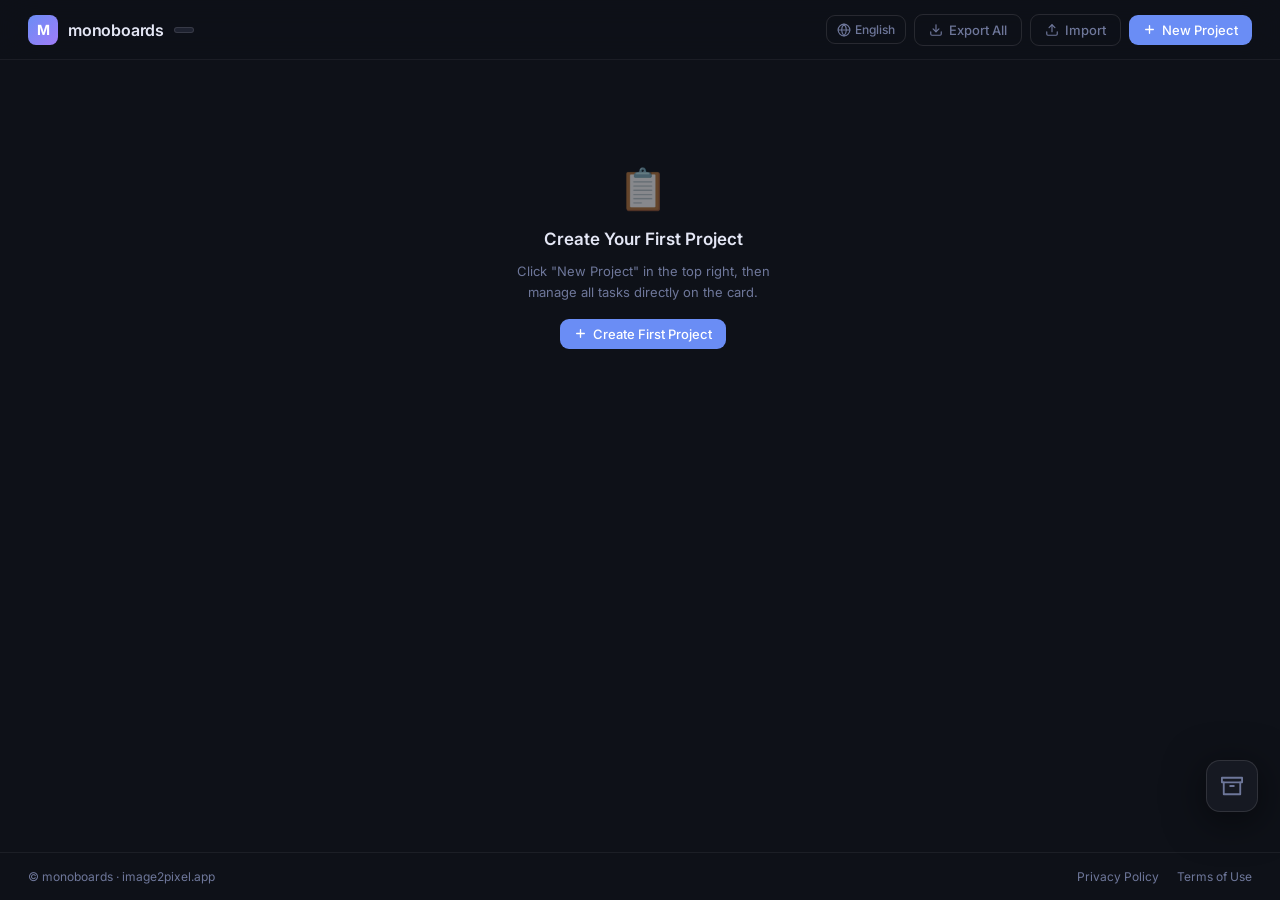
==== commit 76e9c90f: "feat: add export-all button and Markdown import - Add 'Export All' button to header for one-click fu" ====
--- a/index.html
+++ b/index.html
@@ -3,7 +3,51 @@
 <head>
   <meta charset="UTF-8" />
   <meta name="viewport" content="width=device-width, initial-scale=1.0" />
-  <title>monoboards</title>
+  <title>monoboards — 純靜態離線項目管理工具</title>
+  <meta name="description" content="monoboards 是純靜態離線項目管理工具。開瀏覽器就能用，數據存在本地，零伺服器、零依賴。支援看板拖曳、Todo 清單、子任務、進度追蹤與 Markdown 導出。">
+  <meta name="keywords" content="monoboards, 項目管理, 看板, kanban, todo, 任務管理, 離線工具, 本地存儲, 靜態網頁, 生產力工具">
+  <meta name="author" content="monoboards">
+  <meta name="robots" content="index, follow">
+  <link rel="canonical" href="https://jobyu.github.io/monoboards/">
+  <link rel="icon" type="image/svg+xml" href="favicon.svg">
+
+  <!-- Open Graph -->
+  <meta property="og:title" content="monoboards — 純靜態離線項目管理工具">
+  <meta property="og:description" content="開瀏覽器就能用，數據存在本地。支援看板拖曳、Todo 清單、子任務、進度追蹤與 Markdown 導出。">
+  <meta property="og:type" content="website">
+  <meta property="og:url" content="https://jobyu.github.io/monoboards/">
+  <meta property="og:image" content="https://jobyu.github.io/monoboards/assets/og-image.png">
+  <meta property="og:image:width" content="1200">
+  <meta property="og:image:height" content="630">
+  <meta property="og:image:type" content="image/png">
+  <meta property="og:locale" content="zh_TW">
+  <meta property="og:site_name" content="monoboards">
+
+  <!-- Twitter Card -->
+  <meta name="twitter:card" content="summary_large_image">
+  <meta name="twitter:title" content="monoboards — 純靜態離線項目管理工具">
+  <meta name="twitter:description" content="開瀏覽器就能用，數據存在本地。支援看板拖曳、Todo 清單、子任務、進度追蹤與 Markdown 導出。">
+  <meta name="twitter:image" content="https://jobyu.github.io/monoboards/assets/og-image.png">
+
+  <!-- JSON-LD -->
+  <script type="application/ld+json">
+  {
+    "@context": "https://schema.org",
+    "@type": "WebApplication",
+    "name": "monoboards",
+    "description": "純靜態離線項目管理工具。開瀏覽器就能用，數據存在本地，零伺服器、零依賴。",
+    "url": "https://jobyu.github.io/monoboards/",
+    "applicationCategory": "ProductivityApplication",
+    "operatingSystem": "Any",
+    "inLanguage": ["zh-TW", "zh-CN", "en"],
+    "offers": {
+      "@type": "Offer",
+      "price": "0",
+      "priceCurrency": "USD"
+    }
+  }
+  </script>
+
   <link rel="preconnect" href="https://fonts.googleapis.com">
   <link rel="preconnect" href="https://fonts.gstatic.com" crossorigin>
   <link href="https://fonts.googleapis.com/css2?family=Inter:ital,opsz,wght@0,14..32,300;0,14..32,400;0,14..32,500;0,14..32,600;0,14..32,700;1,14..32,400&display=swap" rel="stylesheet">
@@ -29,6 +73,15 @@
           <button class="lang-item" id="lang-en" onclick="setLang('en')">English</button>
         </div>
       </div>
+      <button class="btn btn-ghost" onclick="exportMd()">
+        <svg width="14" height="14" viewBox="0 0 24 24" fill="none" stroke="currentColor" stroke-width="2" stroke-linecap="round" stroke-linejoin="round"><path d="M21 15v4a2 2 0 0 1-2 2H5a2 2 0 0 1-2-2v-4"/><polyline points="7 10 12 15 17 10"/><line x1="12" y1="15" x2="12" y2="3"/></svg>
+        <span id="exportAllBtn">導出全部</span>
+      </button>
+      <button class="btn btn-ghost" onclick="document.getElementById('importFile').click()">
+        <svg width="14" height="14" viewBox="0 0 24 24" fill="none" stroke="currentColor" stroke-width="2" stroke-linecap="round" stroke-linejoin="round"><path d="M21 15v4a2 2 0 0 1-2 2H5a2 2 0 0 1-2-2v-4"/><polyline points="17 8 12 3 7 8"/><line x1="12" y1="3" x2="12" y2="15"/></svg>
+        <span id="importBtn">導入</span>
+      </button>
+      <input type="file" id="importFile" accept=".md,.markdown" style="display:none" onchange="importMd(this)">
       <button class="btn btn-primary" onclick="openModal()">
         <svg width="13" height="13" viewBox="0 0 24 24" fill="none" stroke="currentColor" stroke-width="2.5" stroke-linecap="round" stroke-linejoin="round"><line x1="12" y1="5" x2="12" y2="19"/><line x1="5" y1="12" x2="19" y2="12"/></svg>
         <span id="addProjectBtn">新增項目</span>
--- a/app.css
+++ b/app.css
@@ -144,5 +144,36 @@
 .archive-toolbar { display: flex; align-items: center; gap: 14px; flex-wrap: wrap; margin-bottom: 18px; min-width: 100%; }
 .archive-toolbar-title { font-size: 17px; font-weight: 600; letter-spacing: -0.2px; }
 .archive-empty { min-height: 140px; justify-content: center; }
-.grid.archive-layout { padding-bottom: 8px; }
+.grid.archive-layout {
+  flex-direction: column;
+  flex-wrap: nowrap;
+  align-items: stretch;
+  width: 100%;
+  max-width: 100%;
+  min-width: 0;
+  overflow-x: visible;
+  padding-bottom: 8px;
+}
+.grid.archive-layout .archive-toolbar {
+  flex: 0 0 auto;
+  width: 100%;
+  min-width: 0;
+}
+.archive-cards-strip {
+  display: flex;
+  flex-direction: row;
+  flex-wrap: nowrap;
+  gap: 18px;
+  align-items: flex-start;
+  overflow-x: auto;
+  overflow-y: hidden;
+  padding-bottom: 8px;
+  width: max-content;
+  min-width: 100%;
+  direction: ltr;
+  scroll-snap-type: x proximity;
+}
+.archive-cards-strip .card {
+  scroll-snap-align: start;
+}
 @media (max-width: 580px) { .header { padding: 0 16px; } .header-badge { display: none; } .main { padding: 14px; } .card, .add-card { width: 320px; flex-basis: 320px; } .footer { padding: 14px 16px; flex-direction: column; text-align: center; } .archive-fab { bottom: 100px; right: 16px; width: 48px; height: 48px; } }
